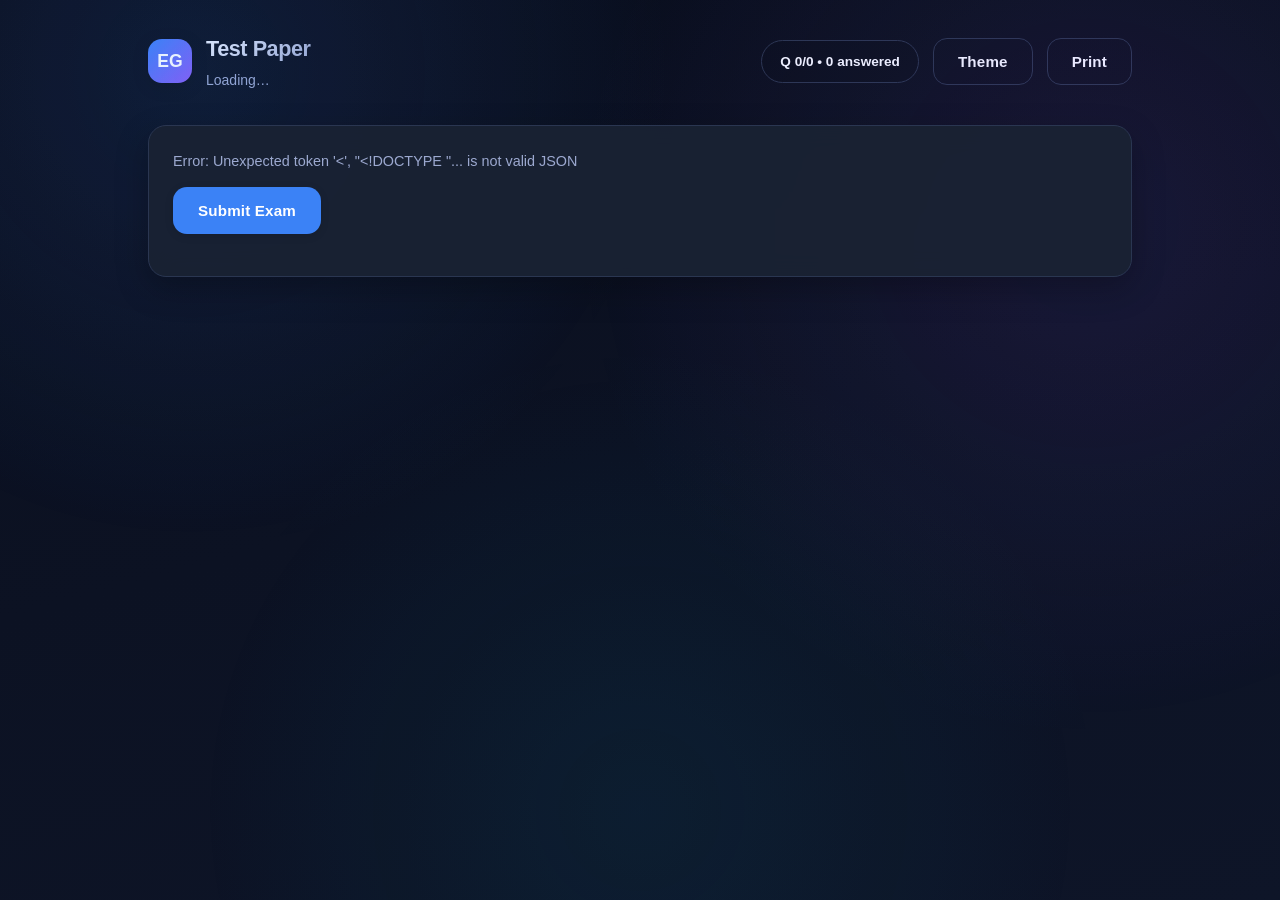
==== templates/exam.html @ d9f85138 "git commit -m " exam.html"" ====
<html lang="en">
<head>
  <meta charset="utf-8" />
  <meta name="viewport" content="width=device-width, initial-scale=1" />
  <title>Exam</title>
  <link rel="stylesheet" href="/static/styles.css" />
</head>
<body data-theme="dark">
  <div class="bg"></div>

  <main class="wrap">
    <header class="topbar">
      <div class="brand">
        <div class="logo">EG</div>
        <div>
          <div class="title">Test Paper</div>
          <div class="sub" id="subline">Loading…</div>
        </div>
      </div>

      <div class="top-actions">
        <div class="pill" id="timerPill" style="display:none;">⏳ 00:00</div>
        <div class="pill" id="progressPill">Q 0/0 • 0 answered</div>
        <button class="btn ghost" id="themeBtn" type="button">Theme</button>
        <button class="btn ghost" id="printBtn" type="button">Print</button>
      </div>
    </header>

    <section class="card" id="paperCard">
      <div id="paper"></div>

      <div class="actionsRow">
        <button class="btn" id="submitBtn" type="button">Submit Exam</button>
        <div class="status" id="submitStatus"></div>
      </div>

      <div id="result" class="result"></div>
    </section>
    <div class="modal" id="timeOverModal" style="display:none;">
  <div class="modal-card">
    <h3>Time’s up ⏳</h3>
    <p>Your answers are locked and the exam is submitted automatically.</p>
    <button class="btn" id="timeOverOk" type="button">OK</button>
  </div>
</div>

  </main>

  <script>
    const examId = "{{ exam_id }}";
  </script>
  <script src="/static/exam.js"></script>
</body>
</html>
---- static/styles.css ----
*{ 
  box-sizing: border-box; 
  margin: 0;
  padding: 0;
}

:root{
  /* Color palette - refined */
  --bg1: #0a0f1e;
  --bg2: #0e1528;
  --card: #1a2333f0;
  --stroke: #2a3651;
  --text: #f0f4ff;
  --muted: #9ca9d0;
  --accent: #3b82f6;
  --accent-hover: #2563eb;
  --success: #10b981;
  --error: #ef4444;
  --warning: #f59e0b;
  
  /* Shadows - professional depth */
  --shadow-sm: 0 2px 8px rgba(0, 0, 0, 0.12);
  --shadow-md: 0 4px 16px rgba(0, 0, 0, 0.18);
  --shadow-lg: 0 12px 32px rgba(0, 0, 0, 0.25);
  --shadow-xl: 0 20px 50px rgba(0, 0, 0, 0.35);
  
  /* Border radius - consistent scale */
  --radius-sm: 10px;
  --radius-md: 14px;
  --radius-lg: 18px;
  --radius-xl: 24px;
  --radius-full: 999px;
  
  /* Spacing - harmonious scale */
  --space-xs: 6px;
  --space-sm: 10px;
  --space-md: 14px;
  --space-lg: 18px;
  --space-xl: 24px;
  --space-2xl: 32px;
  
  /* Typography */
  --font-body: -apple-system, BlinkMacSystemFont, "Segoe UI", Roboto, "Helvetica Neue", Arial, sans-serif;
  --font-mono: "SF Mono", Monaco, "Cascadia Code", "Courier New", monospace;
  
  /* Transitions */
  --transition-fast: 150ms cubic-bezier(0.4, 0, 0.2, 1);
  --transition-base: 250ms cubic-bezier(0.4, 0, 0.2, 1);
  --transition-slow: 350ms cubic-bezier(0.4, 0, 0.2, 1);
}

body[data-theme="light"]{
  --bg1: #f8f9fc;
  --bg2: #f0f3f9;
  --card: #fffffffa;
  --stroke: #dce1ed;
  --text: #0f1729;
  --muted: #4b5677;
  --accent: #2563eb;
  --accent-hover: #1d4ed8;
  --shadow-sm: 0 2px 6px rgba(15, 23, 42, 0.06);
  --shadow-md: 0 4px 12px rgba(15, 23, 42, 0.08);
  --shadow-lg: 0 12px 24px rgba(15, 23, 42, 0.12);
  --shadow-xl: 0 20px 40px rgba(15, 23, 42, 0.15);
}

body{
  font-family: var(--font-body);
  color: var(--text);
  background: linear-gradient(165deg, var(--bg1) 0%, var(--bg2) 100%);
  min-height: 100vh;
  line-height: 1.6;
  -webkit-font-smoothing: antialiased;
  -moz-osx-font-smoothing: grayscale;
}

.bg{
  position: fixed; 
  inset: 0;
  background: 
    radial-gradient(circle at 15% 8%, rgba(59, 130, 246, 0.15), transparent 35%),
    radial-gradient(circle at 85% 25%, rgba(139, 92, 246, 0.12), transparent 40%),
    radial-gradient(circle at 50% 90%, rgba(6, 182, 212, 0.08), transparent 45%);
  pointer-events: none;
  opacity: 0.85;
}

.wrap{ 
  max-width: 1020px; 
  margin: 0 auto; 
  padding: var(--space-lg); 
}

/* ===== TOPBAR ===== */
.topbar{
  display: flex; 
  justify-content: space-between; 
  align-items: center;
  gap: var(--space-md); 
  padding: var(--space-md) 0 var(--space-xl);
  margin-bottom: var(--space-sm);
}

.brand{ 
  display: flex; 
  align-items: center; 
  gap: var(--space-md); 
}

.logo{
  width: 44px; 
  height: 44px; 
  border-radius: var(--radius-md);
  background: linear-gradient(135deg, var(--accent) 0%, #8b5cf6 100%);
  display: grid; 
  place-items: center; 
  font-weight: 800;
  font-size: 1.1rem;
  color: white;
  box-shadow: var(--shadow-md);
  transition: transform var(--transition-base);
}

.logo:hover{
  transform: scale(1.05);
}

.title{ 
  font-weight: 800; 
  font-size: 1.35rem;
  letter-spacing: -0.02em;
  background: linear-gradient(135deg, var(--text) 0%, var(--muted) 100%);
  -webkit-background-clip: text;
  -webkit-text-fill-color: transparent;
  background-clip: text;
}

.sub{ 
  color: var(--muted); 
  font-size: 0.875rem;
  font-weight: 500;
  margin-top: 2px;
}

/* ===== CARDS ===== */
.card{
  background: var(--card);
  border: 1px solid var(--stroke);
  border-radius: var(--radius-lg);
  box-shadow: var(--shadow-lg);
  backdrop-filter: blur(12px);
  padding: var(--space-xl);
  transition: all var(--transition-base);
}

.card:hover{
  box-shadow: var(--shadow-xl);
  border-color: color-mix(in srgb, var(--stroke) 80%, var(--accent) 20%);
}

.h2{ 
  margin: 0 0 var(--space-lg);
  font-size: 1.5rem;
  font-weight: 700;
  letter-spacing: -0.02em;
}

/* ===== GRID ===== */
.grid{
  display: grid;
  grid-template-columns: repeat(12, 1fr);
  gap: var(--space-lg);
}

.col-12{ grid-column: span 12; }
.col-6{ grid-column: span 6; }

@media (max-width: 820px){
  .col-6{ grid-column: span 12; }
  .wrap{ padding: var(--space-md); }
}

/* ===== FORM ELEMENTS ===== */
.field{ 
  margin-bottom: var(--space-lg); 
}

.field label{
  display: block; 
  font-size: 0.9rem; 
  font-weight: 600;
  margin-bottom: var(--space-sm); 
  color: var(--text);
  letter-spacing: 0.01em;
}

textarea, input, select{
  width: 100%;
  max-width: 100%;
  padding: var(--space-md) var(--space-md);
  border-radius: var(--radius-md);
  border: 1.5px solid var(--stroke);
  background: rgba(0, 0, 0, 0.15);
  color: var(--text);
  outline: none;
  font-size: 0.95rem;
  font-family: var(--font-body);
  transition: all var(--transition-base);
}

textarea{
  min-height: 100px;
  resize: vertical;
}

body[data-theme="light"] textarea,
body[data-theme="light"] input,
body[data-theme="light"] select{
  background: rgba(255, 255, 255, 0.9);
}

input:focus, 
textarea:focus, 
select:focus{
  border-color: var(--accent);
  background: rgba(0, 0, 0, 0.22);
  box-shadow: 0 0 0 3px color-mix(in srgb, var(--accent) 15%, transparent);
}

body[data-theme="light"] input:focus,
body[data-theme="light"] textarea:focus,
body[data-theme="light"] select:focus{
  background: white;
  box-shadow: 0 0 0 3px color-mix(in srgb, var(--accent) 12%, transparent);
}

.hint{ 
  color: var(--muted); 
  font-size: 0.825rem; 
  margin-top: var(--space-sm);
  line-height: 1.5;
}

/* ===== BUTTONS ===== */
.btn{
  display: inline-flex;
  align-items: center;
  justify-content: center;
  gap: var(--space-sm);
  padding: var(--space-md) var(--space-xl);
  border-radius: var(--radius-md);
  border: 1.5px solid transparent;
  background: var(--accent);
  color: white;
  cursor: pointer;
  font-weight: 600;
  font-size: 0.95rem;
  transition: all var(--transition-base);
  box-shadow: var(--shadow-sm);
  letter-spacing: 0.01em;
}

.btn:hover{ 
  background: var(--accent-hover);
  transform: translateY(-1px);
  box-shadow: var(--shadow-md);
}

.btn:active{
  transform: translateY(0);
}

.btn.ghost{ 
  background: transparent; 
  color: var(--text);
  border-color: var(--stroke);
  box-shadow: none;
}

.btn.ghost:hover{
  background: rgba(255, 255, 255, 0.05);
  border-color: var(--accent);
}

body[data-theme="light"] .btn.ghost:hover{
  background: rgba(0, 0, 0, 0.03);
}

.actions{ 
  display: flex; 
  gap: var(--space-md); 
  align-items: center; 
  flex-wrap: wrap;
}

.status{ 
  color: var(--muted);
  font-size: 0.9rem;
  font-weight: 500;
}

/* ===== RADIO OPTIONS ===== */
.radioBox{ 
  display: flex; 
  gap: var(--space-md); 
  flex-wrap: wrap; 
}

.radio{
  display: flex;
  gap: var(--space-md);
  align-items: flex-start;
  border: 1.5px solid var(--stroke);
  border-radius: var(--radius-md);
  padding: var(--space-lg);
  flex: 1;
  min-width: 280px;
  transition: all var(--transition-base);
  cursor: pointer;
  background: rgba(0, 0, 0, 0.08);
}

body[data-theme="light"] .radio{
  background: rgba(255, 255, 255, 0.5);
}

.radio:hover{
  border-color: var(--accent);
  background: rgba(0, 0, 0, 0.12);
  transform: translateY(-2px);
  box-shadow: var(--shadow-md);
}

body[data-theme="light"] .radio:hover{
  background: rgba(255, 255, 255, 0.8);
}

.radio input{ 
  margin-top: 4px;
  cursor: pointer;
  accent-color: var(--accent);
}

/* ===== PAPER/EXAM SECTIONS ===== */
.paperTitle{ 
  margin: 0 0 var(--space-sm);
  font-size: 1.25rem;
  font-weight: 700;
}

.inst{ 
  color: var(--muted); 
  margin-bottom: var(--space-lg);
  line-height: 1.6;
}

.section{ 
  margin-top: var(--space-xl); 
}

.section-title{ 
  font-weight: 700; 
  font-size: 1.1rem;
  margin-bottom: var(--space-md);
  letter-spacing: -0.01em;
}

/* ===== QUESTIONS ===== */
.q{
  border: 1.5px solid var(--stroke);
  border-radius: var(--radius-lg);
  padding: var(--space-lg);
  margin-bottom: var(--space-lg);
  background: rgba(0, 0, 0, 0.06);
  transition: all var(--transition-base);
}

body[data-theme="light"] .q{
  background: rgba(255, 255, 255, 0.4);
}

.q:hover{
  border-color: color-mix(in srgb, var(--stroke) 70%, var(--accent) 30%);
  box-shadow: var(--shadow-sm);
}

.qhead{ 
  display: flex; 
  justify-content: space-between; 
  gap: var(--space-md);
  margin-bottom: var(--space-md);
}

.qid{ 
  font-weight: 700;
  color: var(--accent);
}

.qmeta{ 
  color: var(--muted); 
  font-size: 0.85rem;
  font-weight: 500;
}

.opts{
  display: flex;
  flex-direction: column;
  gap: var(--space-sm);
  margin-top: var(--space-md);
}

.opt{
  display: grid;
  grid-template-columns: 24px 1fr;
  gap: var(--space-md);
  align-items: flex-start;
  cursor: pointer;
  padding: var(--space-md) var(--space-lg);
  border: 1.5px solid var(--stroke);
  border-radius: var(--radius-md);
  background: rgba(0, 0, 0, 0.08);
  transition: all var(--transition-fast);
}

body[data-theme="light"] .opt{
  background: rgba(255, 255, 255, 0.6);
}

.opt:hover{
  border-color: var(--accent);
  background: rgba(0, 0, 0, 0.12);
  transform: translateX(4px);
}

body[data-theme="light"] .opt:hover{
  background: rgba(255, 255, 255, 0.9);
}

.opt input{
  margin: 4px 0 0 0;
  width: 18px;
  height: 18px;
  cursor: pointer;
  accent-color: var(--accent);
}

.opt div{
  line-height: 1.5;
  word-break: break-word;
}

/* ===== ANSWER KEY ===== */
.kbtn{
  margin-top: var(--space-md);
  background: transparent;
  border: 1.5px solid var(--stroke);
  color: var(--text);
  padding: var(--space-sm) var(--space-lg);
  border-radius: var(--radius-md);
  cursor: pointer;
  font-weight: 600;
  transition: all var(--transition-base);
}

.kbtn:hover{
  border-color: var(--accent);
  background: rgba(255, 255, 255, 0.05);
}

.key{
  margin-top: var(--space-md);
  padding: var(--space-lg);
  border-radius: var(--radius-md);
  border: 1.5px dashed var(--stroke);
  background: rgba(0, 0, 0, 0.08);
  color: var(--muted);
}

body[data-theme="light"] .key{
  background: rgba(0, 0, 0, 0.02);
}

.kp{ 
  margin-top: var(--space-sm);
  line-height: 1.6;
}

/* ===== TOP ACTIONS & PILLS ===== */
.top-actions{ 
  display: flex; 
  gap: var(--space-md); 
  align-items: center;
  flex-wrap: wrap;
}

.pill{
  border: 1.5px solid var(--stroke);
  padding: var(--space-sm) var(--space-lg);
  border-radius: var(--radius-full);
  font-weight: 700;
  font-size: 0.85rem;
  background: rgba(0, 0, 0, 0.08);
  transition: all var(--transition-base);
}

body[data-theme="light"] .pill{
  background: rgba(255, 255, 255, 0.6);
}

.pill:hover{
  border-color: var(--accent);
  transform: translateY(-1px);
}

.actionsRow{ 
  display: flex; 
  gap: var(--space-md); 
  align-items: center; 
  margin-top: var(--space-md); 
  flex-wrap: wrap; 
}

/* ===== RESULTS ===== */
.result{ 
  margin-top: var(--space-lg); 
}

.resultRow{ 
  display: flex; 
  gap: var(--space-lg); 
  flex-wrap: wrap; 
  color: var(--muted);
}

.resultBox{
  display: flex;
  gap: var(--space-lg);
  align-items: center;
  padding: var(--space-lg);
  border: 1.5px solid var(--stroke);
  border-radius: var(--radius-lg);
  margin: var(--space-md) 0;
  background: rgba(0, 0, 0, 0.08);
  transition: all var(--transition-base);
}

body[data-theme="light"] .resultBox{
  background: rgba(255, 255, 255, 0.5);
}

.resultBox:hover{
  box-shadow: var(--shadow-sm);
  border-color: color-mix(in srgb, var(--stroke) 70%, var(--accent) 30%);
}

.big{
  font-size: 2.5rem;
  font-weight: 900;
  letter-spacing: -0.03em;
  background: linear-gradient(135deg, var(--accent) 0%, #8b5cf6 100%);
  -webkit-background-clip: text;
  -webkit-text-fill-color: transparent;
  background-clip: text;
}

.muted{ 
  color: var(--muted); 
}

/* ===== STACKS & ITEMS ===== */
.stack{ 
  display: flex; 
  flex-direction: column; 
  gap: var(--space-sm); 
}

.item{
  border: 1.5px solid var(--stroke);
  border-radius: var(--radius-md);
  padding: var(--space-md) var(--space-lg);
  transition: all var(--transition-fast);
}

.item:hover{
  background: rgba(0, 0, 0, 0.05);
}

body[data-theme="light"] .item:hover{
  background: rgba(0, 0, 0, 0.02);
}

.item.bad{ 
  border-left: 4px solid var(--error);
  background: color-mix(in srgb, var(--error) 5%, transparent);
}

.item.good{ 
  border-left: 4px solid var(--success);
  background: color-mix(in srgb, var(--success) 5%, transparent);
}

/* ===== CHIPS ===== */
.chips{ 
  display: flex; 
  flex-wrap: wrap; 
  gap: var(--space-sm); 
  margin-top: var(--space-md); 
}

.chip{
  border: 1.5px solid var(--stroke);
  padding: var(--space-xs) var(--space-md);
  border-radius: var(--radius-full);
  font-size: 0.85rem;
  font-weight: 500;
  color: var(--text);
  background: rgba(0, 0, 0, 0.12);
  transition: all var(--transition-fast);
}

body[data-theme="light"] .chip{ 
  background: rgba(255, 255, 255, 0.7); 
}

.chip:hover{
  border-color: var(--accent);
  background: rgba(0, 0, 0, 0.18);
  transform: translateY(-1px);
}

body[data-theme="light"] .chip:hover{
  background: white;
}

.list{ 
  margin: var(--space-sm) 0 0 var(--space-xl);
  line-height: 1.7;
}

/* ===== INTRO BLOCK ===== */
.intro{
  border: 1.5px solid var(--stroke);
  border-radius: var(--radius-lg);
  padding: var(--space-lg);
  margin: var(--space-md) 0 var(--space-xl);
  background: rgba(0, 0, 0, 0.08);
  color: var(--muted);
  line-height: 1.7;
}

body[data-theme="light"] .intro{
  background: rgba(255, 255, 255, 0.5);
}

.intro b{ 
  color: var(--text);
  font-weight: 600;
}

.how{ 
  display: flex; 
  gap: var(--space-sm); 
  flex-wrap: wrap; 
  margin-top: var(--space-md); 
}

.how-item{
  border: 1.5px solid var(--stroke);
  border-radius: var(--radius-full);
  padding: var(--space-xs) var(--space-md);
  background: rgba(0, 0, 0, 0.10);
  font-size: 0.875rem;
  font-weight: 500;
  transition: all var(--transition-fast);
}

.how-item:hover{
  border-color: var(--accent);
  background: rgba(0, 0, 0, 0.15);
}

/* ===== MODAL ===== */
.modal{
  position: fixed; 
  inset: 0;
  display: none;
  align-items: center;
  justify-content: center;
  background: rgba(0, 0, 0, 0.6);
  backdrop-filter: blur(4px);
  z-index: 9999;
  animation: fadeIn var(--transition-base);
}

@keyframes fadeIn{
  from{ opacity: 0; }
  to{ opacity: 1; }
}

.modal-card{
  width: min(440px, 92vw);
  background: var(--card);
  border: 1.5px solid var(--stroke);
  border-radius: var(--radius-xl);
  box-shadow: var(--shadow-xl);
  padding: var(--space-2xl);
  animation: slideUp var(--transition-slow);
}

@keyframes slideUp{
  from{ 
    opacity: 0;
    transform: translateY(20px) scale(0.96);
  }
  to{ 
    opacity: 1;
    transform: translateY(0) scale(1);
  }
}

.modal-card h3{ 
  margin: 0 0 var(--space-sm);
  font-size: 1.35rem;
  font-weight: 700;
  letter-spacing: -0.02em;
}

.modal-card p{ 
  margin: 0 0 var(--space-lg); 
  color: var(--muted);
  line-height: 1.6;
}

/* ===== UTILITY ANIMATIONS ===== */
@keyframes pulse{
  0%, 100%{ opacity: 1; }
  50%{ opacity: 0.6; }
}

@keyframes shimmer{
  0%{ background-position: -1000px 0; }
  100%{ background-position: 1000px 0; }
}

/* ===== ACCESSIBILITY ===== */
*:focus-visible{
  outline: 2px solid var(--accent);
  outline-offset: 2px;
}

/* ===== SCROLLBAR ===== */
::-webkit-scrollbar{
  width: 10px;
  height: 10px;
}

::-webkit-scrollbar-track{
  background: var(--bg1);
}

::-webkit-scrollbar-thumb{
  background: var(--stroke);
  border-radius: var(--radius-full);
}

::-webkit-scrollbar-thumb:hover{
  background: var(--muted);
}

/* ===== PRINT STYLES ===== */
@media print{
  .topbar, .btn, .actions, .top-actions{ display: none; }
  .card{ box-shadow: none; border: 1px solid #ddd; }
}
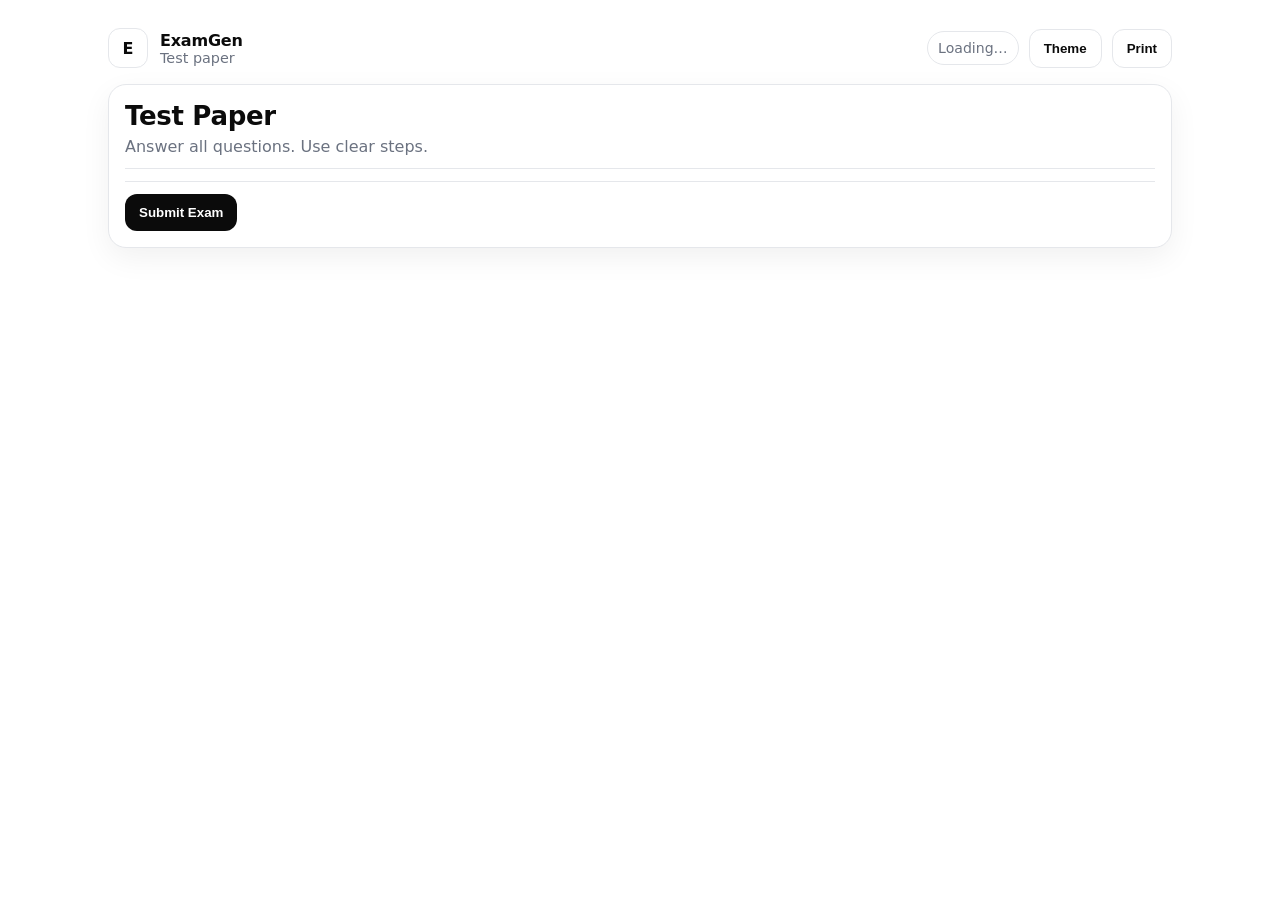
==== commit 8aafe242: "update "app.py"" ====
--- a/templates/exam.html
+++ b/templates/exam.html
@@ -1,55 +1,57 @@
-
+<!doctype html>
 <html lang="en">
 <head>
-  <meta charset="utf-8" />
-  <meta name="viewport" content="width=device-width, initial-scale=1" />
+  <meta charset="utf-8"/>
+  <meta name="viewport" content="width=device-width, initial-scale=1"/>
   <title>Exam</title>
-  <link rel="stylesheet" href="/static/styles.css" />
+  <link rel="stylesheet" href="/static/styles.css"/>
 </head>
-<body data-theme="dark">
-  <div class="bg"></div>
-
-  <main class="wrap">
-    <header class="topbar">
+<body class="ui">
+  <main class="page">
+    <header class="nav">
       <div class="brand">
-        <div class="logo">EG</div>
-        <div>
-          <div class="title">Test Paper</div>
-          <div class="sub" id="subline">Loading…</div>
+        <div class="mark">E</div>
+        <div class="brandText">
+          <div class="brandName">ExamGen</div>
+          <div class="brandSub" id="paperMeta">Test paper</div>
         </div>
       </div>
 
-      <div class="top-actions">
-        <div class="pill" id="timerPill" style="display:none;">⏳ 00:00</div>
-        <div class="pill" id="progressPill">Q 0/0 • 0 answered</div>
+      <div class="navRight top-actions">
+        <span class="pill" id="timerPill" style="display:none;">⏳ 00:00</span>
+        <span class="pill" id="progressPill">Loading…</span>
         <button class="btn ghost" id="themeBtn" type="button">Theme</button>
         <button class="btn ghost" id="printBtn" type="button">Print</button>
       </div>
     </header>
 
-    <section class="card" id="paperCard">
-      <div id="paper"></div>
+    <section class="examWrap">
+      <div class="examCard">
+        <div class="examHeader">
+          <h1 class="examTitle" id="paperTitle">Test Paper</h1>
+          <div class="examSub" id="paperInfo">Answer all questions. Use clear steps.</div>
+        </div>
 
-      <div class="actionsRow">
-        <button class="btn" id="submitBtn" type="button">Submit Exam</button>
-        <div class="status" id="submitStatus"></div>
+        <div id="paper"></div>
+
+        <div class="examFooter">
+          <button class="btn" id="submitBtn" type="button">Submit Exam</button>
+          <div class="status" id="submitStatus"></div>
+        </div>
       </div>
 
-      <div id="result" class="result"></div>
+      <div class="resultCard" id="result" style="display:none;"></div>
     </section>
+
     <div class="modal" id="timeOverModal" style="display:none;">
-  <div class="modal-card">
-    <h3>Time’s up ⏳</h3>
-    <p>Your answers are locked and the exam is submitted automatically.</p>
-    <button class="btn" id="timeOverOk" type="button">OK</button>
-  </div>
-</div>
-
+      <div class="modal-card">
+        <h3>Time’s up ⏳</h3>
+        <p>Your answers are locked and the exam is submitted automatically.</p>
+        <button class="btn" id="timeOverOk" type="button">OK</button>
+      </div>
+    </div>
   </main>
-
-  <script>
-    const examId = "{{ exam_id }}";
-  </script>
-  <script src="/static/exam.js"></script>
+ 
+   <script src="/static/exam.js"></script>
 </body>
-</html>+</html>
--- a/static/styles.css
+++ b/static/styles.css
@@ -1,774 +1,274 @@
-*{ 
-  box-sizing: border-box; 
-  margin: 0;
-  padding: 0;
-}
-
 :root{
-  /* Color palette - refined */
-  --bg1: #0a0f1e;
-  --bg2: #0e1528;
-  --card: #1a2333f0;
-  --stroke: #2a3651;
-  --text: #f0f4ff;
-  --muted: #9ca9d0;
-  --accent: #3b82f6;
-  --accent-hover: #2563eb;
-  --success: #10b981;
-  --error: #ef4444;
-  --warning: #f59e0b;
-  
-  /* Shadows - professional depth */
-  --shadow-sm: 0 2px 8px rgba(0, 0, 0, 0.12);
-  --shadow-md: 0 4px 16px rgba(0, 0, 0, 0.18);
-  --shadow-lg: 0 12px 32px rgba(0, 0, 0, 0.25);
-  --shadow-xl: 0 20px 50px rgba(0, 0, 0, 0.35);
-  
-  /* Border radius - consistent scale */
-  --radius-sm: 10px;
-  --radius-md: 14px;
-  --radius-lg: 18px;
-  --radius-xl: 24px;
-  --radius-full: 999px;
-  
-  /* Spacing - harmonious scale */
-  --space-xs: 6px;
-  --space-sm: 10px;
-  --space-md: 14px;
-  --space-lg: 18px;
-  --space-xl: 24px;
-  --space-2xl: 32px;
-  
-  /* Typography */
-  --font-body: -apple-system, BlinkMacSystemFont, "Segoe UI", Roboto, "Helvetica Neue", Arial, sans-serif;
-  --font-mono: "SF Mono", Monaco, "Cascadia Code", "Courier New", monospace;
-  
-  /* Transitions */
-  --transition-fast: 150ms cubic-bezier(0.4, 0, 0.2, 1);
-  --transition-base: 250ms cubic-bezier(0.4, 0, 0.2, 1);
-  --transition-slow: 350ms cubic-bezier(0.4, 0, 0.2, 1);
-}
-
-body[data-theme="light"]{
-  --bg1: #f8f9fc;
-  --bg2: #f0f3f9;
-  --card: #fffffffa;
-  --stroke: #dce1ed;
-  --text: #0f1729;
-  --muted: #4b5677;
-  --accent: #2563eb;
-  --accent-hover: #1d4ed8;
-  --shadow-sm: 0 2px 6px rgba(15, 23, 42, 0.06);
-  --shadow-md: 0 4px 12px rgba(15, 23, 42, 0.08);
-  --shadow-lg: 0 12px 24px rgba(15, 23, 42, 0.12);
-  --shadow-xl: 0 20px 40px rgba(15, 23, 42, 0.15);
-}
-
+  --bg:#ffffff;
+  --text:#0b0b0b;
+  --muted:#6b7280;
+  --line:#e5e7eb;
+  --card:#ffffff;
+  --shadow: 0 10px 30px rgba(0,0,0,.06);
+  --radius: 18px;
+  --pad: 16px;
+  --btn:#0b0b0b;
+  --btnText:#ffffff;
+}
+
+:root[data-theme="dark"]{
+  --bg:#000000;
+  --text:#ffffff;
+  --muted:#b9b9b9;
+  --line:#1f2937;
+  --card:#0f0f0f;
+  --shadow: 0 14px 40px rgba(0,0,0,.65);
+  --btn:#ffffff;
+  --btnText:#000000;
+}
+
+*{ box-sizing:border-box; }
+html,body{ height:100%; }
 body{
-  font-family: var(--font-body);
-  color: var(--text);
-  background: linear-gradient(165deg, var(--bg1) 0%, var(--bg2) 100%);
-  min-height: 100vh;
-  line-height: 1.6;
-  -webkit-font-smoothing: antialiased;
-  -moz-osx-font-smoothing: grayscale;
-}
-
-.bg{
-  position: fixed; 
-  inset: 0;
-  background: 
-    radial-gradient(circle at 15% 8%, rgba(59, 130, 246, 0.15), transparent 35%),
-    radial-gradient(circle at 85% 25%, rgba(139, 92, 246, 0.12), transparent 40%),
-    radial-gradient(circle at 50% 90%, rgba(6, 182, 212, 0.08), transparent 45%);
-  pointer-events: none;
-  opacity: 0.85;
-}
-
-.wrap{ 
-  max-width: 1020px; 
-  margin: 0 auto; 
-  padding: var(--space-lg); 
-}
-
-/* ===== TOPBAR ===== */
-.topbar{
-  display: flex; 
-  justify-content: space-between; 
-  align-items: center;
-  gap: var(--space-md); 
-  padding: var(--space-md) 0 var(--space-xl);
-  margin-bottom: var(--space-sm);
-}
-
-.brand{ 
-  display: flex; 
-  align-items: center; 
-  gap: var(--space-md); 
-}
-
-.logo{
-  width: 44px; 
-  height: 44px; 
-  border-radius: var(--radius-md);
-  background: linear-gradient(135deg, var(--accent) 0%, #8b5cf6 100%);
-  display: grid; 
-  place-items: center; 
+  margin:0;
+  font-family: ui-sans-serif, system-ui, -apple-system, Segoe UI, Roboto, Arial;
+  background: var(--bg);
+  color: var(--text);
+}
+
+.ui a{ color: inherit; }
+
+.page{
+  max-width: 1100px;
+  margin: 0 auto;
+  padding: 18px;
+}
+
+.nav{
+  display:flex;
+  align-items:center;
+  justify-content:space-between;
+  gap:12px;
+  padding: 10px 0 16px;
+}
+
+.brand{ display:flex; align-items:center; gap:12px; }
+.mark{
+  width:40px; height:40px;
+  border:1px solid var(--line);
+  border-radius: 12px;
+  display:grid; place-items:center;
+  font-weight:900;
+  background: var(--card);
+}
+.brandName{ font-weight:900; letter-spacing:-.2px; }
+.brandSub{ color: var(--muted); font-size:.9rem; }
+
+.navRight{ display:flex; align-items:center; gap:10px; flex-wrap:wrap; }
+
+.pill{
+  border:1px solid var(--line);
+  background: var(--card);
+  padding: 8px 10px;
+  border-radius: 999px;
+  font-size:.88rem;
+  color: var(--muted);
+}
+
+.btn{
+  border:none;
+  background: var(--btn);
+  color: var(--btnText);
+  padding: 11px 14px;
+  border-radius: 12px;
   font-weight: 800;
-  font-size: 1.1rem;
-  color: white;
-  box-shadow: var(--shadow-md);
-  transition: transform var(--transition-base);
-}
-
-.logo:hover{
-  transform: scale(1.05);
-}
-
-.title{ 
-  font-weight: 800; 
-  font-size: 1.35rem;
-  letter-spacing: -0.02em;
-  background: linear-gradient(135deg, var(--text) 0%, var(--muted) 100%);
-  -webkit-background-clip: text;
-  -webkit-text-fill-color: transparent;
-  background-clip: text;
-}
-
-.sub{ 
-  color: var(--muted); 
-  font-size: 0.875rem;
-  font-weight: 500;
-  margin-top: 2px;
-}
-
-/* ===== CARDS ===== */
+  cursor:pointer;
+}
+.btn:hover{ opacity:.92; }
+
+.btn.ghost{
+  background: var(--card);
+  color: var(--text);
+  border:1px solid var(--line);
+}
+
+.grid2{
+  display:grid;
+  grid-template-columns: 1.1fr .9fr;
+  gap: 18px;
+  align-items:start;
+}
+
+@media (max-width: 900px){
+  .grid2{ grid-template-columns: 1fr; }
+}
+
+.hero h1{
+  margin: 18px 0 10px;
+  font-size: 46px;
+  line-height: 1.05;
+  letter-spacing: -1px;
+}
+@media (max-width: 520px){
+  .hero h1{ font-size: 36px; }
+}
+
+.muted{ color: var(--muted); }
+.small{ font-size:.9rem; }
+
+.h3{ margin-top: 22px; }
+
+.iconList{
+  list-style:none;
+  padding:0;
+  margin: 12px 0 0;
+  display:grid;
+  gap:10px;
+}
+.iconList li{
+  display:flex;
+  gap:10px;
+  align-items:center;
+  padding: 10px 12px;
+  border:1px solid var(--line);
+  border-radius: 14px;
+  background: var(--card);
+}
+.ic{ width:18px; text-align:center; color: var(--muted); }
+
 .card{
-  background: var(--card);
-  border: 1px solid var(--stroke);
-  border-radius: var(--radius-lg);
-  box-shadow: var(--shadow-lg);
-  backdrop-filter: blur(12px);
-  padding: var(--space-xl);
-  transition: all var(--transition-base);
-}
-
-.card:hover{
-  box-shadow: var(--shadow-xl);
-  border-color: color-mix(in srgb, var(--stroke) 80%, var(--accent) 20%);
-}
-
-.h2{ 
-  margin: 0 0 var(--space-lg);
-  font-size: 1.5rem;
-  font-weight: 700;
-  letter-spacing: -0.02em;
-}
-
-/* ===== GRID ===== */
-.grid{
-  display: grid;
-  grid-template-columns: repeat(12, 1fr);
-  gap: var(--space-lg);
-}
-
-.col-12{ grid-column: span 12; }
-.col-6{ grid-column: span 6; }
-
-@media (max-width: 820px){
-  .col-6{ grid-column: span 12; }
-  .wrap{ padding: var(--space-md); }
-}
-
-/* ===== FORM ELEMENTS ===== */
-.field{ 
-  margin-bottom: var(--space-lg); 
-}
-
-.field label{
-  display: block; 
-  font-size: 0.9rem; 
-  font-weight: 600;
-  margin-bottom: var(--space-sm); 
-  color: var(--text);
-  letter-spacing: 0.01em;
-}
-
-textarea, input, select{
-  width: 100%;
-  max-width: 100%;
-  padding: var(--space-md) var(--space-md);
-  border-radius: var(--radius-md);
-  border: 1.5px solid var(--stroke);
-  background: rgba(0, 0, 0, 0.15);
-  color: var(--text);
-  outline: none;
-  font-size: 0.95rem;
-  font-family: var(--font-body);
-  transition: all var(--transition-base);
-}
-
-textarea{
-  min-height: 100px;
+  border:1px solid var(--line);
+  background: var(--card);
+  border-radius: var(--radius);
+  box-shadow: var(--shadow);
+  padding: var(--pad);
+}
+
+.form{ display:grid; gap:10px; }
+.label{ font-weight:800; }
+.input, select, textarea{
+  width:100%;
+  border:1px solid var(--line);
+  background: var(--card);
+  color: var(--text);
+  border-radius: 14px;
+  padding: 12px;
+  outline:none;
+}
+textarea{ min-height: 92px; resize: vertical; }
+.file{ width:100%; }
+.hint{ color: var(--muted); font-size:.88rem; margin-top:-6px; }
+
+.row2{
+  display:grid;
+  grid-template-columns: 1fr 1fr;
+  gap: 10px;
+}
+@media (max-width: 520px){
+  .row2{ grid-template-columns: 1fr; }
+}
+
+/* ===== Exam UI ===== */
+.examWrap{
+  display:grid;
+  grid-template-columns: 1fr;
+  gap: 16px;
+}
+
+.examCard, .resultCard{
+  border:1px solid var(--line);
+  border-radius: var(--radius);
+  box-shadow: var(--shadow);
+  background: var(--card);
+  padding: var(--pad);
+}
+
+.examHeader{
+  border-bottom:1px solid var(--line);
+  padding-bottom: 12px;
+  margin-bottom: 12px;
+}
+
+.examTitle{
+  margin:0;
+  font-size: 26px;
+  font-weight: 900;
+  letter-spacing: -.3px;
+}
+
+.examSub{ margin-top:6px; color: var(--muted); }
+
+.q{
+  border:1px solid var(--line);
+  border-radius: 16px;
+  padding: 12px;
+  margin: 12px 0;
+}
+
+.qHead{
+  display:flex;
+  justify-content: space-between;
+  gap:10px;
+  align-items: baseline;
+}
+.qTag, .qMarks{ color: var(--muted); font-size:.86rem; }
+
+.qText{ margin: 10px 0; font-weight:800; line-height:1.4; }
+
+.opt{
+  display:flex;
+  gap:10px;
+  align-items:flex-start;
+  padding: 8px 10px;
+  border-radius: 12px;
+  border:1px solid var(--line);
+  margin-bottom: 8px;
+}
+
+.answerBox{
+  width:100%;
+  min-height: 110px;
   resize: vertical;
-}
-
-body[data-theme="light"] textarea,
-body[data-theme="light"] input,
-body[data-theme="light"] select{
-  background: rgba(255, 255, 255, 0.9);
-}
-
-input:focus, 
-textarea:focus, 
-select:focus{
-  border-color: var(--accent);
-  background: rgba(0, 0, 0, 0.22);
-  box-shadow: 0 0 0 3px color-mix(in srgb, var(--accent) 15%, transparent);
-}
-
-body[data-theme="light"] input:focus,
-body[data-theme="light"] textarea:focus,
-body[data-theme="light"] select:focus{
-  background: white;
-  box-shadow: 0 0 0 3px color-mix(in srgb, var(--accent) 12%, transparent);
-}
-
-.hint{ 
-  color: var(--muted); 
-  font-size: 0.825rem; 
-  margin-top: var(--space-sm);
-  line-height: 1.5;
-}
-
-/* ===== BUTTONS ===== */
-.btn{
-  display: inline-flex;
-  align-items: center;
-  justify-content: center;
-  gap: var(--space-sm);
-  padding: var(--space-md) var(--space-xl);
-  border-radius: var(--radius-md);
-  border: 1.5px solid transparent;
-  background: var(--accent);
-  color: white;
-  cursor: pointer;
-  font-weight: 600;
-  font-size: 0.95rem;
-  transition: all var(--transition-base);
-  box-shadow: var(--shadow-sm);
-  letter-spacing: 0.01em;
-}
-
-.btn:hover{ 
-  background: var(--accent-hover);
-  transform: translateY(-1px);
-  box-shadow: var(--shadow-md);
-}
-
-.btn:active{
-  transform: translateY(0);
-}
-
-.btn.ghost{ 
-  background: transparent; 
-  color: var(--text);
-  border-color: var(--stroke);
-  box-shadow: none;
-}
-
-.btn.ghost:hover{
-  background: rgba(255, 255, 255, 0.05);
-  border-color: var(--accent);
-}
-
-body[data-theme="light"] .btn.ghost:hover{
-  background: rgba(0, 0, 0, 0.03);
-}
-
-.actions{ 
-  display: flex; 
-  gap: var(--space-md); 
-  align-items: center; 
-  flex-wrap: wrap;
-}
-
-.status{ 
-  color: var(--muted);
-  font-size: 0.9rem;
-  font-weight: 500;
-}
-
-/* ===== RADIO OPTIONS ===== */
-.radioBox{ 
-  display: flex; 
-  gap: var(--space-md); 
-  flex-wrap: wrap; 
-}
-
-.radio{
-  display: flex;
-  gap: var(--space-md);
-  align-items: flex-start;
-  border: 1.5px solid var(--stroke);
-  border-radius: var(--radius-md);
-  padding: var(--space-lg);
-  flex: 1;
-  min-width: 280px;
-  transition: all var(--transition-base);
-  cursor: pointer;
-  background: rgba(0, 0, 0, 0.08);
-}
-
-body[data-theme="light"] .radio{
-  background: rgba(255, 255, 255, 0.5);
-}
-
-.radio:hover{
-  border-color: var(--accent);
-  background: rgba(0, 0, 0, 0.12);
-  transform: translateY(-2px);
-  box-shadow: var(--shadow-md);
-}
-
-body[data-theme="light"] .radio:hover{
-  background: rgba(255, 255, 255, 0.8);
-}
-
-.radio input{ 
-  margin-top: 4px;
-  cursor: pointer;
-  accent-color: var(--accent);
-}
-
-/* ===== PAPER/EXAM SECTIONS ===== */
-.paperTitle{ 
-  margin: 0 0 var(--space-sm);
-  font-size: 1.25rem;
-  font-weight: 700;
-}
-
-.inst{ 
-  color: var(--muted); 
-  margin-bottom: var(--space-lg);
-  line-height: 1.6;
-}
-
-.section{ 
-  margin-top: var(--space-xl); 
-}
-
-.section-title{ 
-  font-weight: 700; 
-  font-size: 1.1rem;
-  margin-bottom: var(--space-md);
-  letter-spacing: -0.01em;
-}
-
-/* ===== QUESTIONS ===== */
-.q{
-  border: 1.5px solid var(--stroke);
-  border-radius: var(--radius-lg);
-  padding: var(--space-lg);
-  margin-bottom: var(--space-lg);
-  background: rgba(0, 0, 0, 0.06);
-  transition: all var(--transition-base);
-}
-
-body[data-theme="light"] .q{
-  background: rgba(255, 255, 255, 0.4);
-}
-
-.q:hover{
-  border-color: color-mix(in srgb, var(--stroke) 70%, var(--accent) 30%);
-  box-shadow: var(--shadow-sm);
-}
-
-.qhead{ 
-  display: flex; 
-  justify-content: space-between; 
-  gap: var(--space-md);
-  margin-bottom: var(--space-md);
-}
-
-.qid{ 
-  font-weight: 700;
-  color: var(--accent);
-}
-
-.qmeta{ 
-  color: var(--muted); 
-  font-size: 0.85rem;
-  font-weight: 500;
-}
-
-.opts{
-  display: flex;
-  flex-direction: column;
-  gap: var(--space-sm);
-  margin-top: var(--space-md);
-}
-
-.opt{
-  display: grid;
-  grid-template-columns: 24px 1fr;
-  gap: var(--space-md);
-  align-items: flex-start;
-  cursor: pointer;
-  padding: var(--space-md) var(--space-lg);
-  border: 1.5px solid var(--stroke);
-  border-radius: var(--radius-md);
-  background: rgba(0, 0, 0, 0.08);
-  transition: all var(--transition-fast);
-}
-
-body[data-theme="light"] .opt{
-  background: rgba(255, 255, 255, 0.6);
-}
-
-.opt:hover{
-  border-color: var(--accent);
-  background: rgba(0, 0, 0, 0.12);
-  transform: translateX(4px);
-}
-
-body[data-theme="light"] .opt:hover{
-  background: rgba(255, 255, 255, 0.9);
-}
-
-.opt input{
-  margin: 4px 0 0 0;
-  width: 18px;
-  height: 18px;
-  cursor: pointer;
-  accent-color: var(--accent);
-}
-
-.opt div{
-  line-height: 1.5;
-  word-break: break-word;
-}
-
-/* ===== ANSWER KEY ===== */
+  border-radius: 14px;
+  border:1px solid var(--line);
+  padding: 12px;
+  background: var(--card);
+  color: var(--text);
+}
+
 .kbtn{
-  margin-top: var(--space-md);
-  background: transparent;
-  border: 1.5px solid var(--stroke);
-  color: var(--text);
-  padding: var(--space-sm) var(--space-lg);
-  border-radius: var(--radius-md);
-  cursor: pointer;
-  font-weight: 600;
-  transition: all var(--transition-base);
-}
-
-.kbtn:hover{
-  border-color: var(--accent);
-  background: rgba(255, 255, 255, 0.05);
-}
-
-.key{
-  margin-top: var(--space-md);
-  padding: var(--space-lg);
-  border-radius: var(--radius-md);
-  border: 1.5px dashed var(--stroke);
-  background: rgba(0, 0, 0, 0.08);
-  color: var(--muted);
-}
-
-body[data-theme="light"] .key{
-  background: rgba(0, 0, 0, 0.02);
-}
-
-.kp{ 
-  margin-top: var(--space-sm);
-  line-height: 1.6;
-}
-
-/* ===== TOP ACTIONS & PILLS ===== */
-.top-actions{ 
-  display: flex; 
-  gap: var(--space-md); 
-  align-items: center;
-  flex-wrap: wrap;
-}
-
-.pill{
-  border: 1.5px solid var(--stroke);
-  padding: var(--space-sm) var(--space-lg);
-  border-radius: var(--radius-full);
-  font-weight: 700;
-  font-size: 0.85rem;
-  background: rgba(0, 0, 0, 0.08);
-  transition: all var(--transition-base);
-}
-
-body[data-theme="light"] .pill{
-  background: rgba(255, 255, 255, 0.6);
-}
-
-.pill:hover{
-  border-color: var(--accent);
-  transform: translateY(-1px);
-}
-
-.actionsRow{ 
-  display: flex; 
-  gap: var(--space-md); 
-  align-items: center; 
-  margin-top: var(--space-md); 
-  flex-wrap: wrap; 
-}
-
-/* ===== RESULTS ===== */
-.result{ 
-  margin-top: var(--space-lg); 
-}
-
-.resultRow{ 
-  display: flex; 
-  gap: var(--space-lg); 
-  flex-wrap: wrap; 
-  color: var(--muted);
-}
-
-.resultBox{
-  display: flex;
-  gap: var(--space-lg);
-  align-items: center;
-  padding: var(--space-lg);
-  border: 1.5px solid var(--stroke);
-  border-radius: var(--radius-lg);
-  margin: var(--space-md) 0;
-  background: rgba(0, 0, 0, 0.08);
-  transition: all var(--transition-base);
-}
-
-body[data-theme="light"] .resultBox{
-  background: rgba(255, 255, 255, 0.5);
-}
-
-.resultBox:hover{
-  box-shadow: var(--shadow-sm);
-  border-color: color-mix(in srgb, var(--stroke) 70%, var(--accent) 30%);
-}
-
-.big{
-  font-size: 2.5rem;
-  font-weight: 900;
-  letter-spacing: -0.03em;
-  background: linear-gradient(135deg, var(--accent) 0%, #8b5cf6 100%);
-  -webkit-background-clip: text;
-  -webkit-text-fill-color: transparent;
-  background-clip: text;
-}
-
-.muted{ 
-  color: var(--muted); 
-}
-
-/* ===== STACKS & ITEMS ===== */
-.stack{ 
-  display: flex; 
-  flex-direction: column; 
-  gap: var(--space-sm); 
-}
-
-.item{
-  border: 1.5px solid var(--stroke);
-  border-radius: var(--radius-md);
-  padding: var(--space-md) var(--space-lg);
-  transition: all var(--transition-fast);
-}
-
-.item:hover{
-  background: rgba(0, 0, 0, 0.05);
-}
-
-body[data-theme="light"] .item:hover{
-  background: rgba(0, 0, 0, 0.02);
-}
-
-.item.bad{ 
-  border-left: 4px solid var(--error);
-  background: color-mix(in srgb, var(--error) 5%, transparent);
-}
-
-.item.good{ 
-  border-left: 4px solid var(--success);
-  background: color-mix(in srgb, var(--success) 5%, transparent);
-}
-
-/* ===== CHIPS ===== */
-.chips{ 
-  display: flex; 
-  flex-wrap: wrap; 
-  gap: var(--space-sm); 
-  margin-top: var(--space-md); 
-}
-
-.chip{
-  border: 1.5px solid var(--stroke);
-  padding: var(--space-xs) var(--space-md);
-  border-radius: var(--radius-full);
-  font-size: 0.85rem;
-  font-weight: 500;
-  color: var(--text);
-  background: rgba(0, 0, 0, 0.12);
-  transition: all var(--transition-fast);
-}
-
-body[data-theme="light"] .chip{ 
-  background: rgba(255, 255, 255, 0.7); 
-}
-
-.chip:hover{
-  border-color: var(--accent);
-  background: rgba(0, 0, 0, 0.18);
-  transform: translateY(-1px);
-}
-
-body[data-theme="light"] .chip:hover{
-  background: white;
-}
-
-.list{ 
-  margin: var(--space-sm) 0 0 var(--space-xl);
-  line-height: 1.7;
-}
-
-/* ===== INTRO BLOCK ===== */
-.intro{
-  border: 1.5px solid var(--stroke);
-  border-radius: var(--radius-lg);
-  padding: var(--space-lg);
-  margin: var(--space-md) 0 var(--space-xl);
-  background: rgba(0, 0, 0, 0.08);
-  color: var(--muted);
-  line-height: 1.7;
-}
-
-body[data-theme="light"] .intro{
-  background: rgba(255, 255, 255, 0.5);
-}
-
-.intro b{ 
-  color: var(--text);
-  font-weight: 600;
-}
-
-.how{ 
-  display: flex; 
-  gap: var(--space-sm); 
-  flex-wrap: wrap; 
-  margin-top: var(--space-md); 
-}
-
-.how-item{
-  border: 1.5px solid var(--stroke);
-  border-radius: var(--radius-full);
-  padding: var(--space-xs) var(--space-md);
-  background: rgba(0, 0, 0, 0.10);
-  font-size: 0.875rem;
-  font-weight: 500;
-  transition: all var(--transition-fast);
-}
-
-.how-item:hover{
-  border-color: var(--accent);
-  background: rgba(0, 0, 0, 0.15);
-}
-
-/* ===== MODAL ===== */
+  margin-top:10px;
+  border:1px solid var(--line);
+  background: var(--card);
+  color: var(--text);
+  border-radius: 999px;
+  padding: 8px 12px;
+  cursor:pointer;
+  font-weight: 800;
+}
+
+.examFooter{
+  display:flex;
+  align-items:center;
+  justify-content: space-between;
+  gap: 12px;
+  border-top:1px solid var(--line);
+  padding-top: 12px;
+  margin-top: 12px;
+}
+
+.status{ color: var(--muted); font-size:.92rem; }
+
+/* Modal */
 .modal{
-  position: fixed; 
-  inset: 0;
-  display: none;
-  align-items: center;
-  justify-content: center;
-  background: rgba(0, 0, 0, 0.6);
-  backdrop-filter: blur(4px);
-  z-index: 9999;
-  animation: fadeIn var(--transition-base);
-}
-
-@keyframes fadeIn{
-  from{ opacity: 0; }
-  to{ opacity: 1; }
-}
-
+  position:fixed;
+  inset:0;
+  background: rgba(0,0,0,.55);
+  display:grid;
+  place-items:center;
+  padding: 18px;
+}
 .modal-card{
-  width: min(440px, 92vw);
-  background: var(--card);
-  border: 1.5px solid var(--stroke);
-  border-radius: var(--radius-xl);
-  box-shadow: var(--shadow-xl);
-  padding: var(--space-2xl);
-  animation: slideUp var(--transition-slow);
-}
-
-@keyframes slideUp{
-  from{ 
-    opacity: 0;
-    transform: translateY(20px) scale(0.96);
-  }
-  to{ 
-    opacity: 1;
-    transform: translateY(0) scale(1);
-  }
-}
-
-.modal-card h3{ 
-  margin: 0 0 var(--space-sm);
-  font-size: 1.35rem;
-  font-weight: 700;
-  letter-spacing: -0.02em;
-}
-
-.modal-card p{ 
-  margin: 0 0 var(--space-lg); 
-  color: var(--muted);
-  line-height: 1.6;
-}
-
-/* ===== UTILITY ANIMATIONS ===== */
-@keyframes pulse{
-  0%, 100%{ opacity: 1; }
-  50%{ opacity: 0.6; }
-}
-
-@keyframes shimmer{
-  0%{ background-position: -1000px 0; }
-  100%{ background-position: 1000px 0; }
-}
-
-/* ===== ACCESSIBILITY ===== */
-*:focus-visible{
-  outline: 2px solid var(--accent);
-  outline-offset: 2px;
-}
-
-/* ===== SCROLLBAR ===== */
-::-webkit-scrollbar{
-  width: 10px;
-  height: 10px;
-}
-
-::-webkit-scrollbar-track{
-  background: var(--bg1);
-}
-
-::-webkit-scrollbar-thumb{
-  background: var(--stroke);
-  border-radius: var(--radius-full);
-}
-
-::-webkit-scrollbar-thumb:hover{
-  background: var(--muted);
-}
-
-/* ===== PRINT STYLES ===== */
-@media print{
-  .topbar, .btn, .actions, .top-actions{ display: none; }
-  .card{ box-shadow: none; border: 1px solid #ddd; }
-}+  width:min(520px, 100%);
+  background: var(--card);
+  color: var(--text);
+  border:1px solid var(--line);
+  border-radius: 18px;
+  padding: 16px;
+  box-shadow: var(--shadow);
+}
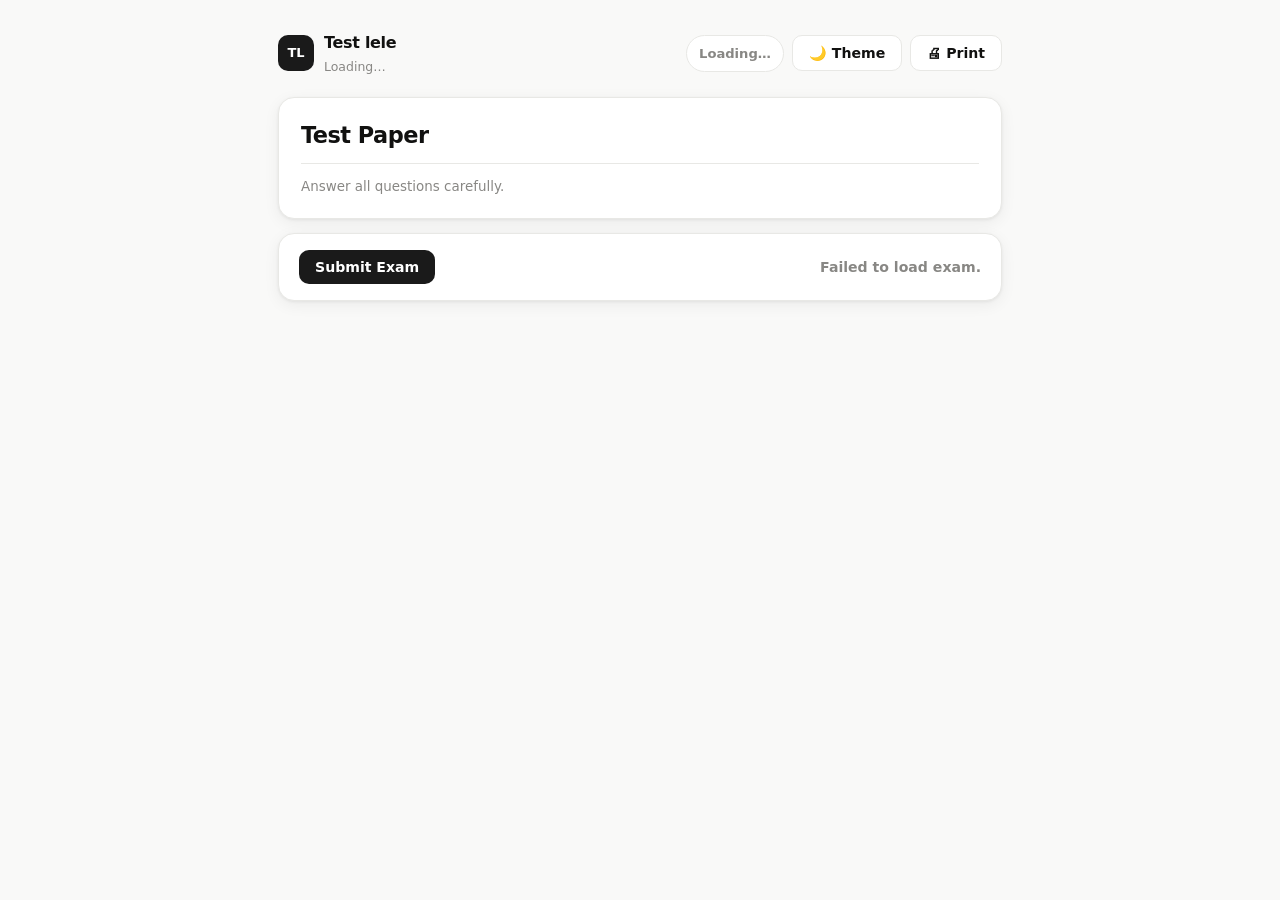
==== commit ba89766b: "backend/static/app.js" ====
--- a/templates/exam.html
+++ b/templates/exam.html
@@ -3,55 +3,51 @@
 <head>
   <meta charset="utf-8"/>
   <meta name="viewport" content="width=device-width, initial-scale=1"/>
-  <title>Exam</title>
+  <title>Test lele</title>
   <link rel="stylesheet" href="/static/styles.css"/>
 </head>
-<body class="ui">
+<body>
   <main class="page">
     <header class="nav">
       <div class="brand">
-        <div class="mark">E</div>
-        <div class="brandText">
-          <div class="brandName">ExamGen</div>
-          <div class="brandSub" id="paperMeta">Test paper</div>
+        <div class="mark">TL</div>
+        <div>
+          <div class="brandName">Test lele</div>
+          <div class="brandSub" id="paperMeta">Loading…</div>
         </div>
       </div>
-
-      <div class="navRight top-actions">
-        <span class="pill" id="timerPill" style="display:none;">⏳ 00:00</span>
+      <div class="navRight">
+        <span class="pill" id="timerPill" style="display:none;">⏱ 00:00</span>
         <span class="pill" id="progressPill">Loading…</span>
-        <button class="btn ghost" id="themeBtn" type="button">Theme</button>
-        <button class="btn ghost" id="printBtn" type="button">Print</button>
+        <button class="btn ghost" id="themeBtn" type="button">🌙 Theme</button>
+        <button class="btn ghost" id="printBtn" type="button">🖨 Print</button>
       </div>
     </header>
 
-    <section class="examWrap">
-      <div class="examCard">
-        <div class="examHeader">
-          <h1 class="examTitle" id="paperTitle">Test Paper</h1>
-          <div class="examSub" id="paperInfo">Answer all questions. Use clear steps.</div>
-        </div>
+    <div class="exam-header">
+      <h1 class="exam-title" id="paperTitle">Test Paper</h1>
+      <div class="exam-info" id="paperInfo">Answer all questions carefully.</div>
+    </div>
 
-        <div id="paper"></div>
+    <div id="paper"></div>
 
-        <div class="examFooter">
-          <button class="btn" id="submitBtn" type="button">Submit Exam</button>
-          <div class="status" id="submitStatus"></div>
-        </div>
+    <div class="exam-footer">
+      <div>
+        <button class="btn" id="submitBtn" type="button">Submit Exam</button>
       </div>
+      <div class="sub-status" id="submitStatus"></div>
+    </div>
 
-      <div class="resultCard" id="result" style="display:none;"></div>
-    </section>
+    <div id="result" style="display:none;"></div>
 
     <div class="modal" id="timeOverModal" style="display:none;">
       <div class="modal-card">
-        <h3>Time’s up ⏳</h3>
-        <p>Your answers are locked and the exam is submitted automatically.</p>
-        <button class="btn" id="timeOverOk" type="button">OK</button>
+        <h3>⏱ Time's Up!</h3>
+        <p>Your exam has been auto-submitted. Timer has stopped and answers are locked.</p>
+        <button class="btn" id="timeOverOk" type="button">View Results</button>
       </div>
     </div>
   </main>
- 
-   <script src="/static/exam.js"></script>
+  <script src="/static/exam.js"></script>
 </body>
-</html>
+ </html>
--- a/static/styles.css
+++ b/static/styles.css
@@ -1,274 +1,309 @@
-:root{
-  --bg:#ffffff;
-  --text:#0b0b0b;
-  --muted:#6b7280;
-  --line:#e5e7eb;
-  --card:#ffffff;
-  --shadow: 0 10px 30px rgba(0,0,0,.06);
-  --radius: 18px;
-  --pad: 16px;
-  --btn:#0b0b0b;
-  --btnText:#ffffff;
-}
-
-:root[data-theme="dark"]{
-  --bg:#000000;
-  --text:#ffffff;
-  --muted:#b9b9b9;
-  --line:#1f2937;
-  --card:#0f0f0f;
-  --shadow: 0 14px 40px rgba(0,0,0,.65);
-  --btn:#ffffff;
-  --btnText:#000000;
-}
-
-*{ box-sizing:border-box; }
-html,body{ height:100%; }
-body{
-  margin:0;
-  font-family: ui-sans-serif, system-ui, -apple-system, Segoe UI, Roboto, Arial;
+:root {
+  --bg: #f9f9f8;
+  --surface: #ffffff;
+  --surface2: #f4f4f2;
+  --border: #e8e8e5;
+  --text: #111110;
+  --muted: #888784;
+  --accent: #1a1a1a;
+  --accent-fg: #ffffff;
+  --green: #16a34a;
+  --red: #dc2626;
+  --amber: #d97706;
+  --radius: 16px;
+  --radius-sm: 10px;
+  --shadow: 0 1px 3px rgba(0,0,0,.06), 0 4px 16px rgba(0,0,0,.06);
+  --shadow-lg: 0 8px 40px rgba(0,0,0,.12);
+  --font: ui-sans-serif, system-ui, -apple-system, "Segoe UI", sans-serif;
+}
+[data-theme="dark"] {
+  --bg: #0c0c0b;
+  --surface: #161614;
+  --surface2: #1e1e1b;
+  --border: #2a2a27;
+  --text: #f0efe9;
+  --muted: #888784;
+  --accent: #f0efe9;
+  --accent-fg: #111110;
+  --shadow: 0 1px 3px rgba(0,0,0,.3), 0 4px 16px rgba(0,0,0,.4);
+  --shadow-lg: 0 8px 40px rgba(0,0,0,.6);
+}
+*,*::before,*::after { box-sizing:border-box; margin:0; padding:0; }
+html { -webkit-font-smoothing: antialiased; }
+body {
+  font-family: var(--font);
   background: var(--bg);
   color: var(--text);
-}
-
-.ui a{ color: inherit; }
-
-.page{
-  max-width: 1100px;
-  margin: 0 auto;
-  padding: 18px;
-}
-
-.nav{
-  display:flex;
-  align-items:center;
-  justify-content:space-between;
-  gap:12px;
-  padding: 10px 0 16px;
-}
-
-.brand{ display:flex; align-items:center; gap:12px; }
-.mark{
-  width:40px; height:40px;
-  border:1px solid var(--line);
-  border-radius: 12px;
-  display:grid; place-items:center;
-  font-weight:900;
-  background: var(--card);
-}
-.brandName{ font-weight:900; letter-spacing:-.2px; }
-.brandSub{ color: var(--muted); font-size:.9rem; }
-
-.navRight{ display:flex; align-items:center; gap:10px; flex-wrap:wrap; }
-
-.pill{
-  border:1px solid var(--line);
-  background: var(--card);
-  padding: 8px 10px;
-  border-radius: 999px;
-  font-size:.88rem;
-  color: var(--muted);
-}
-
-.btn{
-  border:none;
-  background: var(--btn);
-  color: var(--btnText);
-  padding: 11px 14px;
-  border-radius: 12px;
-  font-weight: 800;
-  cursor:pointer;
-}
-.btn:hover{ opacity:.92; }
-
-.btn.ghost{
-  background: var(--card);
-  color: var(--text);
-  border:1px solid var(--line);
-}
-
-.grid2{
-  display:grid;
-  grid-template-columns: 1.1fr .9fr;
-  gap: 18px;
-  align-items:start;
-}
-
-@media (max-width: 900px){
-  .grid2{ grid-template-columns: 1fr; }
-}
-
-.hero h1{
-  margin: 18px 0 10px;
-  font-size: 46px;
-  line-height: 1.05;
-  letter-spacing: -1px;
-}
-@media (max-width: 520px){
-  .hero h1{ font-size: 36px; }
-}
-
-.muted{ color: var(--muted); }
-.small{ font-size:.9rem; }
-
-.h3{ margin-top: 22px; }
-
-.iconList{
-  list-style:none;
-  padding:0;
-  margin: 12px 0 0;
-  display:grid;
-  gap:10px;
-}
-.iconList li{
-  display:flex;
-  gap:10px;
-  align-items:center;
-  padding: 10px 12px;
-  border:1px solid var(--line);
-  border-radius: 14px;
-  background: var(--card);
-}
-.ic{ width:18px; text-align:center; color: var(--muted); }
-
-.card{
-  border:1px solid var(--line);
-  background: var(--card);
-  border-radius: var(--radius);
-  box-shadow: var(--shadow);
-  padding: var(--pad);
-}
-
-.form{ display:grid; gap:10px; }
-.label{ font-weight:800; }
-.input, select, textarea{
-  width:100%;
-  border:1px solid var(--line);
-  background: var(--card);
-  color: var(--text);
-  border-radius: 14px;
-  padding: 12px;
-  outline:none;
-}
-textarea{ min-height: 92px; resize: vertical; }
-.file{ width:100%; }
-.hint{ color: var(--muted); font-size:.88rem; margin-top:-6px; }
-
-.row2{
-  display:grid;
-  grid-template-columns: 1fr 1fr;
-  gap: 10px;
-}
-@media (max-width: 520px){
-  .row2{ grid-template-columns: 1fr; }
-}
-
-/* ===== Exam UI ===== */
-.examWrap{
-  display:grid;
-  grid-template-columns: 1fr;
-  gap: 16px;
-}
-
-.examCard, .resultCard{
-  border:1px solid var(--line);
-  border-radius: var(--radius);
-  box-shadow: var(--shadow);
-  background: var(--card);
-  padding: var(--pad);
-}
-
-.examHeader{
-  border-bottom:1px solid var(--line);
-  padding-bottom: 12px;
-  margin-bottom: 12px;
-}
-
-.examTitle{
-  margin:0;
-  font-size: 26px;
-  font-weight: 900;
-  letter-spacing: -.3px;
-}
-
-.examSub{ margin-top:6px; color: var(--muted); }
-
-.q{
-  border:1px solid var(--line);
-  border-radius: 16px;
-  padding: 12px;
-  margin: 12px 0;
-}
-
-.qHead{
-  display:flex;
+  min-height: 100vh;
+  font-size: 15px;
+  line-height: 1.6;
+}
+.page { max-width: 760px; margin: 0 auto; padding: 16px 18px 60px; }
+
+/* ── Nav ── */
+.nav {
+  display: flex; align-items: center;
   justify-content: space-between;
-  gap:10px;
-  align-items: baseline;
-}
-.qTag, .qMarks{ color: var(--muted); font-size:.86rem; }
-
-.qText{ margin: 10px 0; font-weight:800; line-height:1.4; }
-
-.opt{
-  display:flex;
-  gap:10px;
-  align-items:flex-start;
-  padding: 8px 10px;
-  border-radius: 12px;
-  border:1px solid var(--line);
-  margin-bottom: 8px;
-}
-
-.answerBox{
-  width:100%;
-  min-height: 110px;
-  resize: vertical;
-  border-radius: 14px;
-  border:1px solid var(--line);
-  padding: 12px;
-  background: var(--card);
-  color: var(--text);
-}
-
-.kbtn{
-  margin-top:10px;
-  border:1px solid var(--line);
-  background: var(--card);
-  color: var(--text);
-  border-radius: 999px;
-  padding: 8px 12px;
-  cursor:pointer;
-  font-weight: 800;
-}
-
-.examFooter{
-  display:flex;
-  align-items:center;
-  justify-content: space-between;
-  gap: 12px;
-  border-top:1px solid var(--line);
-  padding-top: 12px;
-  margin-top: 12px;
-}
-
-.status{ color: var(--muted); font-size:.92rem; }
-
-/* Modal */
-.modal{
-  position:fixed;
-  inset:0;
-  background: rgba(0,0,0,.55);
-  display:grid;
-  place-items:center;
-  padding: 18px;
-}
-.modal-card{
-  width:min(520px, 100%);
-  background: var(--card);
-  color: var(--text);
-  border:1px solid var(--line);
-  border-radius: 18px;
-  padding: 16px;
-  box-shadow: var(--shadow);
-}
+  padding: 14px 0 20px; gap: 12px;
+}
+.brand { display: flex; align-items: center; gap: 10px; }
+.mark {
+  width: 36px; height: 36px;
+  background: var(--accent); color: var(--accent-fg);
+  border-radius: 10px; display: grid; place-items: center;
+  font-weight: 900; font-size: 13px; flex-shrink: 0;
+}
+.brandName { font-weight: 800; font-size: 1rem; letter-spacing: -.3px; }
+.brandSub  { font-size: .78rem; color: var(--muted); margin-top: 1px; }
+.navRight  { display: flex; align-items: center; gap: 8px; flex-wrap: wrap; }
+
+/* ── Buttons ── */
+.btn {
+  display: inline-flex; align-items: center; gap: 6px;
+  border: none; background: var(--accent); color: var(--accent-fg);
+  padding: 9px 16px; border-radius: var(--radius-sm);
+  font-weight: 700; font-size: .88rem; cursor: pointer;
+  transition: opacity .15s, transform .1s;
+  white-space: nowrap; font-family: var(--font);
+}
+.btn:hover  { opacity: .88; }
+.btn:active { transform: scale(.98); }
+.btn.ghost  { background: var(--surface); color: var(--text); border: 1px solid var(--border); }
+.btn:disabled { opacity: .4; pointer-events: none; }
+
+/* ── Pills ── */
+.pill {
+  display: inline-flex; align-items: center; gap: 5px;
+  border: 1px solid var(--border); background: var(--surface);
+  padding: 7px 12px; border-radius: 999px;
+  font-size: .82rem; color: var(--muted); font-weight: 600;
+}
+.pill.warn   { border-color: var(--amber); color: var(--amber); }
+.pill.danger { border-color: var(--red);   color: var(--red); animation: pulse 1s infinite; }
+@keyframes pulse { 0%,100%{opacity:1} 50%{opacity:.6} }
+
+/* ── Home hero ── */
+.home-hero { padding: 32px 0 20px; }
+.home-hero h1 {
+  font-size: clamp(2rem,5vw,2.8rem);
+  font-weight: 900; letter-spacing: -1.5px;
+  line-height: 1.1; margin-bottom: 12px;
+}
+.home-hero p { color: var(--muted); max-width: 460px; font-size: .95rem; }
+.feat-tags  { display: flex; gap: 8px; flex-wrap: wrap; margin: 18px 0 24px; }
+.feat-tag   {
+  background: var(--surface2); border: 1px solid var(--border);
+  border-radius: 999px; padding: 5px 12px;
+  font-size: .8rem; color: var(--muted); font-weight: 600;
+}
+
+/* ── Card / Form ── */
+.card { background: var(--surface); border: 1px solid var(--border); border-radius: var(--radius); box-shadow: var(--shadow); padding: 24px; }
+.card h2 { font-size: 1.1rem; font-weight: 800; margin-bottom: 18px; letter-spacing: -.3px; }
+.form  { display: grid; gap: 14px; }
+.field { display: grid; gap: 5px; }
+.label { font-size: .78rem; font-weight: 700; color: var(--muted); text-transform: uppercase; letter-spacing: .5px; }
+.input, select, textarea {
+  width: 100%; background: var(--surface2); border: 1px solid var(--border);
+  color: var(--text); border-radius: var(--radius-sm);
+  padding: 11px 14px; font-family: var(--font); font-size: .9rem;
+  outline: none; transition: border-color .15s, box-shadow .15s;
+  appearance: none; -webkit-appearance: none;
+}
+.input:focus, select:focus, textarea:focus {
+  border-color: var(--accent);
+  box-shadow: 0 0 0 3px rgba(26,26,26,.08);
+}
+[data-theme="dark"] .input:focus,
+[data-theme="dark"] select:focus,
+[data-theme="dark"] textarea:focus {
+  box-shadow: 0 0 0 3px rgba(240,239,233,.1);
+}
+textarea { min-height: 88px; resize: vertical; }
+.row2 { display: grid; grid-template-columns: 1fr 1fr; gap: 12px; }
+@media(max-width:500px){ .row2 { grid-template-columns: 1fr; } }
+.hint { font-size: .78rem; color: var(--muted); }
+.file-upload {
+  display: flex; align-items: center; gap: 10px;
+  background: var(--surface2); border: 1.5px dashed var(--border);
+  border-radius: var(--radius-sm); padding: 13px 16px;
+  cursor: pointer; font-size: .88rem; color: var(--muted);
+  font-weight: 600; transition: border-color .15s; width: 100%;
+}
+.file-upload:hover { border-color: var(--accent); color: var(--text); }
+.file-upload input { display: none; }
+
+/* ── Exam header ── */
+.exam-header {
+  background: var(--surface); border: 1px solid var(--border);
+  border-radius: var(--radius); padding: 20px 22px;
+  margin-bottom: 14px; box-shadow: var(--shadow);
+}
+.exam-title { font-size: 1.4rem; font-weight: 900; letter-spacing: -.5px; }
+.exam-meta  { font-size: .82rem; color: var(--muted); margin-top: 4px; }
+.exam-info  {
+  font-size: .84rem; color: var(--muted);
+  margin-top: 10px; padding-top: 12px;
+  border-top: 1px solid var(--border);
+}
+
+/* ── Question card ── */
+.q-card {
+  background: var(--surface); border: 1px solid var(--border);
+  border-radius: var(--radius); padding: 18px 20px;
+  margin-bottom: 12px; box-shadow: var(--shadow);
+  transition: border-left-color .2s;
+}
+.q-card.answered { border-left: 3px solid var(--green); }
+.q-head {
+  display: flex; justify-content: space-between;
+  align-items: center; margin-bottom: 12px; gap: 8px;
+}
+.q-meta { display: flex; align-items: center; gap: 6px; }
+.q-num  {
+  font-size: .72rem; font-weight: 800;
+  background: var(--surface2); border: 1px solid var(--border);
+  border-radius: 6px; padding: 3px 8px;
+  letter-spacing: .3px; text-transform: uppercase; color: var(--muted);
+}
+.q-diff { font-size: .7rem; font-weight: 800; padding: 2px 8px; border-radius: 999px; }
+.easy   { background: #dcfce7; color: #15803d; }
+.medium { background: #fef9c3; color: #a16207; }
+.hard   { background: #fee2e2; color: #b91c1c; }
+[data-theme="dark"] .easy   { background: #14532d; color: #86efac; }
+[data-theme="dark"] .medium { background: #78350f; color: #fde68a; }
+[data-theme="dark"] .hard   { background: #7f1d1d; color: #fca5a5; }
+.q-marks { font-size: .8rem; color: var(--muted); font-weight: 700; }
+.q-text  { font-weight: 700; font-size: .96rem; line-height: 1.5; margin-bottom: 14px; }
+
+/* ── MCQ options ── */
+.opt {
+  display: flex; align-items: flex-start; gap: 10px;
+  padding: 10px 14px; border: 1px solid var(--border);
+  border-radius: var(--radius-sm); margin-bottom: 8px;
+  cursor: pointer; transition: border-color .15s, background .15s; font-size: .9rem;
+}
+.opt:hover { border-color: var(--accent); background: var(--surface2); }
+.opt input[type="radio"] { margin-top: 3px; accent-color: var(--accent); flex-shrink: 0; }
+
+/* ── Written answer ── */
+.answer-tabs { display: flex; gap: 6px; margin-bottom: 10px; }
+.answer-tab  {
+  border: 1px solid var(--border); background: var(--surface2);
+  color: var(--muted); border-radius: 8px; padding: 5px 13px;
+  font-size: .8rem; font-weight: 700; cursor: pointer;
+  transition: all .15s; font-family: var(--font);
+}
+.answer-tab.active { background: var(--accent); color: var(--accent-fg); border-color: var(--accent); }
+.answer-box {
+  width: 100%; min-height: 120px; resize: vertical;
+  border-radius: var(--radius-sm); border: 1px solid var(--border);
+  padding: 12px 14px; background: var(--surface2);
+  color: var(--text); font-family: var(--font);
+  font-size: .9rem; outline: none; transition: border-color .15s;
+}
+.answer-box:focus { border-color: var(--accent); }
+
+/* ── Photo upload ── */
+.photo-area {
+  margin-top: 4px; border: 1.5px dashed var(--border);
+  border-radius: var(--radius-sm); padding: 20px;
+  text-align: center; cursor: pointer;
+  transition: border-color .15s, background .15s;
+}
+.photo-area:hover { border-color: var(--accent); background: var(--surface2); }
+.photo-area input { display: none; }
+.photo-label {
+  display: flex; flex-direction: column;
+  align-items: center; gap: 5px;
+  cursor: pointer; color: var(--muted);
+  font-size: .85rem; font-weight: 600;
+}
+.photo-label .ico { font-size: 1.8rem; }
+.photo-preview { margin-top: 10px; display: flex; flex-wrap: wrap; gap: 8px; }
+.photo-thumb {
+  position: relative; width: 72px; height: 72px;
+  border-radius: 8px; overflow: hidden; border: 1px solid var(--border);
+}
+.photo-thumb img { width: 100%; height: 100%; object-fit: cover; }
+.rm-photo {
+  position: absolute; top: 3px; right: 3px;
+  width: 18px; height: 18px;
+  background: rgba(0,0,0,.65); color: #fff;
+  border: none; border-radius: 50%;
+  display: grid; place-items: center;
+  cursor: pointer; font-size: 9px;
+}
+
+/* ── Reveal btn ── */
+.reveal-btn {
+  display: inline-flex; align-items: center; gap: 6px;
+  margin-top: 12px; border: 1px solid var(--border);
+  background: transparent; color: var(--muted);
+  border-radius: 999px; padding: 6px 14px;
+  font-size: .82rem; font-weight: 700; cursor: pointer;
+  transition: all .15s; font-family: var(--font);
+}
+.reveal-btn:hover { border-color: var(--accent); color: var(--text); }
+.key-box {
+  margin-top: 12px; padding: 12px 14px;
+  background: var(--surface2); border: 1px solid var(--border);
+  border-radius: var(--radius-sm); font-size: .87rem; line-height: 1.6;
+}
+.key-box ul { padding-left: 16px; margin-top: 6px; }
+
+/* ── Exam footer ── */
+.exam-footer {
+  background: var(--surface); border: 1px solid var(--border);
+  border-radius: var(--radius); padding: 16px 20px;
+  display: flex; align-items: center;
+  justify-content: space-between; gap: 12px;
+  box-shadow: var(--shadow); margin-top: 4px; flex-wrap: wrap;
+}
+.sub-status     { font-size: .88rem; font-weight: 600; color: var(--muted); }
+.sub-status.ok  { color: var(--green); }
+.sub-status.err { color: var(--red); }
+
+/* ── Result ── */
+.result-card { background: var(--surface); border: 1px solid var(--border); border-radius: var(--radius); padding: 24px; box-shadow: var(--shadow); margin-top: 14px; }
+.result-score { font-size: 2.8rem; font-weight: 900; letter-spacing: -2px; line-height: 1; }
+.result-grade { display: inline-block; margin-top: 8px; padding: 4px 14px; border-radius: 999px; font-size: .82rem; font-weight: 800; background: var(--surface2); border: 1px solid var(--border); }
+.result-feedback { margin-top: 12px; color: var(--muted); font-size: .9rem; }
+.result-section { margin-top: 18px; }
+.result-section h3 { font-size: .78rem; font-weight: 800; text-transform: uppercase; letter-spacing: .5px; color: var(--muted); margin-bottom: 10px; }
+.result-section ul { padding-left: 18px; display: grid; gap: 6px; }
+.result-section li { font-size: .88rem; }
+hr { border: none; border-top: 1px solid var(--border); margin: 18px 0; }
+
+/* ── Modal ── */
+.modal {
+  position: fixed; inset: 0; background: rgba(0,0,0,.5);
+  backdrop-filter: blur(4px); display: grid;
+  place-items: center; padding: 18px; z-index: 999;
+}
+.modal-card {
+  width: min(400px,100%); background: var(--surface);
+  border: 1px solid var(--border); border-radius: var(--radius);
+  padding: 28px 24px; box-shadow: var(--shadow-lg);
+}
+.modal-card h3 { font-size: 1.2rem; font-weight: 900; margin-bottom: 8px; }
+.modal-card p  { color: var(--muted); font-size: .9rem; margin-bottom: 22px; }
+
+/* ── Locked state ── */
+.q-card.locked { opacity: .72; }
+.q-card.locked textarea,
+.q-card.locked .opt,
+.q-card.locked .photo-area { pointer-events: none; }
+
+/* ── Print ── */
+@media print {
+  .nav, .exam-footer, .reveal-btn,
+  .answer-tabs, .modal, .btn { display: none !important; }
+  body { background: #fff; color: #000; }
+  .q-card { break-inside: avoid; box-shadow: none; border: 1px solid #ccc; }
+}
+
+/* ── Scrollbar ── */
+::-webkit-scrollbar { width: 5px; }
+::-webkit-scrollbar-track { background: transparent; }
+::-webkit-scrollbar-thumb { background: var(--border); border-radius: 999px; }
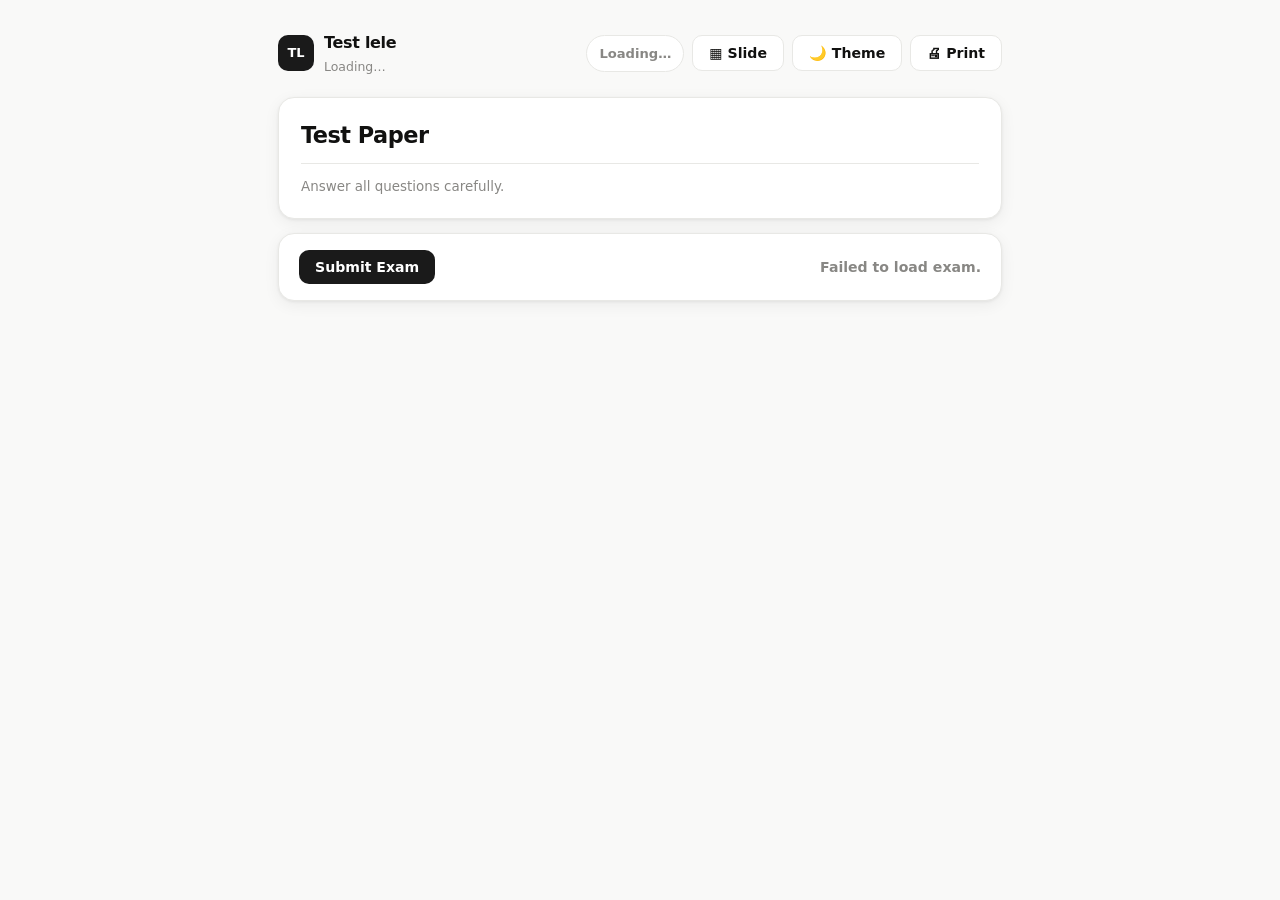
==== commit 234ac1f9: "backend/templates/index.html" ====
--- a/templates/exam.html
+++ b/templates/exam.html
@@ -19,6 +19,7 @@
       <div class="navRight">
         <span class="pill" id="timerPill" style="display:none;">⏱ 00:00</span>
         <span class="pill" id="progressPill">Loading…</span>
+        <button class="btn ghost" id="slideModeBtn" type="button">▦ Slide</button>
         <button class="btn ghost" id="themeBtn" type="button">🌙 Theme</button>
         <button class="btn ghost" id="printBtn" type="button">🖨 Print</button>
       </div>
@@ -47,7 +48,80 @@
         <button class="btn" id="timeOverOk" type="button">View Results</button>
       </div>
     </div>
+    <!-- Waitlist Modal (shows after result) -->
+  <div class="wl-modal" id="wlModal" style="display:none;">
+    <div class="wl-modal-card">
+      <div class="wl-modal-head">
+        <h3>👋 How was Test lele?</h3>
+        <button class="wl-close" id="wlClose">✕</button>
+      </div>
+      <p class="wl-sub">Join our waitlist for new features + updates. Takes 20 seconds!</p>
+
+      <form class="form" id="wlForm" action="https://formspree.io/f/maqpwqev" method="POST">
+        <div class="field">
+          <label class="label">Your Name</label>
+          <input class="input" type="text" name="name" placeholder="Rahul Sharma" required/>
+        </div>
+        <div class="field">
+          <label class="label">Email Address</label>
+          <input class="input" type="email" name="email" placeholder="rahul@example.com" required/>
+        </div>
+        <div class="field">
+          <label class="label">Rate your experience</label>
+          <select class="input" name="rating">
+            <option value="">Select…</option>
+            <option value="5">⭐⭐⭐⭐⭐ Excellent!</option>
+            <option value="4">⭐⭐⭐⭐ Good</option>
+            <option value="3">⭐⭐⭐ Okay</option>
+            <option value="2">⭐⭐ Needs work</option>
+            <option value="1">⭐ Not good</option>
+          </select>
+        </div>
+        <div class="field">
+          <label class="label">What should we improve? <span style="font-weight:400;text-transform:none;">(optional)</span></label>
+          <textarea class="input" name="feedback" placeholder="e.g. Add Hindi support, better questions, share results…" style="min-height:68px;"></textarea>
+        </div>
+        <input type="hidden" name="_subject" value="Test lele — post-exam feedback!"/>
+        <button class="btn" type="submit" style="width:100%;justify-content:center;padding:12px;">
+          Submit Feedback →
+        </button>
+        <p style="font-size:.76rem;color:var(--muted);text-align:center;margin-top:8px;">No spam. Only launch updates. 🙏</p>
+      </form>
+
+      <div class="wl-success" id="wlSuccess">
+        <div class="tick">🙏</div>
+        <h3>Thank you!</h3>
+        <p>Your feedback means a lot to us.<br/>We'll keep building!</p>
+      </div>
+    </div>
+  </div>
   </main>
   <script src="/static/exam.js"></script>
+  <script>
+    // Waitlist modal close button for exam page
+    document.getElementById("wlClose")?.addEventListener("click", () => {
+      document.getElementById("wlModal").style.display = "none";
+    });
+    document.getElementById("wlModal")?.addEventListener("click", (e) => {
+      if (e.target === document.getElementById("wlModal"))
+        document.getElementById("wlModal").style.display = "none";
+    });
+    document.getElementById("wlForm")?.addEventListener("submit", async (e) => {
+      e.preventDefault();
+      const btn = e.target.querySelector("button[type=submit]");
+      btn.disabled = true; btn.textContent = "Submitting…";
+      try {
+        const res = await fetch(e.target.action, {
+          method: "POST", body: new FormData(e.target),
+          headers: { "Accept": "application/json" }
+        });
+        if (res.ok) {
+          document.getElementById("wlForm").style.display = "none";
+          document.getElementById("wlSuccess").style.display = "block";
+          setTimeout(() => { document.getElementById("wlModal").style.display = "none"; }, 3000);
+        } else { btn.disabled = false; btn.textContent = "Try again →"; }
+      } catch { btn.disabled = false; btn.textContent = "Try again →"; }
+    });
+  </script>
 </body>
  </html>
--- a/static/styles.css
+++ b/static/styles.css
@@ -306,4 +306,206 @@
 /* ── Scrollbar ── */
 ::-webkit-scrollbar { width: 5px; }
 ::-webkit-scrollbar-track { background: transparent; }
-::-webkit-scrollbar-thumb { background: var(--border); border-radius: 999px; }+::-webkit-scrollbar-thumb { background: var(--border); border-radius: 999px; }
+
+/* ── Waitlist Modal ── */
+.wl-modal {
+  position: fixed; inset: 0;
+  background: rgba(0,0,0,.5);
+  backdrop-filter: blur(4px);
+  display: grid; place-items: center;
+  padding: 18px; z-index: 999;
+}
+.wl-modal-card {
+  width: min(480px, 100%);
+  background: var(--surface);
+  border: 1px solid var(--border);
+  border-radius: var(--radius);
+  padding: 28px 24px;
+  box-shadow: var(--shadow-lg);
+  max-height: 90vh;
+  overflow-y: auto;
+}
+.wl-modal-head {
+  display: flex;
+  justify-content: space-between;
+  align-items: flex-start;
+  margin-bottom: 6px;
+}
+.wl-modal-head h3 { font-size: 1.2rem; font-weight: 900; letter-spacing: -.3px; }
+.wl-close {
+  border: none; background: var(--surface2);
+  border-radius: 8px; width: 30px; height: 30px;
+  display: grid; place-items: center;
+  cursor: pointer; font-size: 1rem; color: var(--muted);
+  flex-shrink: 0;
+}
+.wl-close:hover { color: var(--text); }
+.wl-sub { color: var(--muted); font-size: .88rem; margin-bottom: 20px; }
+.wl-success {
+  display: none; text-align: center; padding: 16px 0 8px;
+}
+.wl-success .tick { font-size: 2.2rem; margin-bottom: 10px; }
+.wl-success h3 { font-weight: 900; margin-bottom: 6px; }
+.wl-success p { color: var(--muted); font-size: .88rem; }
+/* Share buttons */
+.share-row {
+  margin-top: 20px;
+  padding-top: 16px;
+  border-top: 1px solid var(--border);
+}
+.share-label {
+  font-size: .82rem;
+  font-weight: 700;
+  color: var(--muted);
+  text-transform: uppercase;
+  letter-spacing: .5px;
+  margin-bottom: 10px;
+}
+.share-btns {
+  display: flex;
+  gap: 8px;
+  flex-wrap: wrap;
+}
+.share-btn {
+  display: inline-flex;
+  align-items: center;
+  gap: 6px;
+  padding: 9px 16px;
+  border-radius: 10px;
+  font-size: .84rem;
+  font-weight: 700;
+  cursor: pointer;
+  text-decoration: none;
+  border: none;
+  font-family: var(--font);
+  transition: opacity .15s;
+}
+.share-btn:hover { opacity: .85; }
+.share-btn.whatsapp { background: #25D366; color: #fff; }
+.share-btn.twitter  { background: #1DA1F2; color: #fff; }
+.share-btn.copy     { background: var(--surface2); color: var(--text); border: 1px solid var(--border); }
+
+/* Time per question table */
+.time-table-wrap { margin-top: 8px; }
+.time-table {
+  width: 100%;
+  border-collapse: collapse;
+  font-size: .82rem;
+}
+.time-table th {
+  text-align: left;
+  color: var(--muted);
+  font-weight: 700;
+  padding: 6px 8px;
+  border-bottom: 1px solid var(--border);
+  font-size: .75rem;
+  text-transform: uppercase;
+  letter-spacing: .4px;
+}
+.time-table td {
+  padding: 7px 8px;
+  border-bottom: 1px solid var(--border);
+  vertical-align: middle;
+}
+.tc-q    { font-weight: 800; width: 36px; }
+.tc-type { color: var(--muted); width: 60px; }
+.tc-time { font-weight: 700; width: 60px; }
+.tc-bar  { width: 100%; }
+.time-bar-wrap {
+  background: var(--surface2);
+  border-radius: 999px;
+  height: 7px;
+  overflow: hidden;
+}
+.time-bar {
+  background: var(--accent);
+  height: 100%;
+  border-radius: 999px;
+  transition: width .5s ease;
+  min-width: 3px;
+}
+/* ── Slide Mode ── */
+.slide-mode .q-card {
+  display: none;
+}
+.slide-mode .q-card.slide-active {
+  display: block;
+  animation: slideIn .3s cubic-bezier(.16,1,.3,1);
+}
+@keyframes slideIn {
+  from { opacity: 0; transform: translateX(30px); }
+  to   { opacity: 1; transform: translateX(0); }
+}
+.slide-nav {
+  display: none;
+  align-items: center;
+  justify-content: space-between;
+  gap: 12px;
+  margin: 16px 0;
+  padding: 12px 16px;
+  background: var(--surface);
+  border: 1px solid var(--border);
+  border-radius: var(--radius);
+}
+.slide-mode .slide-nav {
+  display: flex;
+}
+.slide-counter {
+  font-size: .88rem;
+  font-weight: 800;
+  color: var(--muted);
+  flex: 1;
+  text-align: center;
+}
+.slide-btn {
+  background: var(--surface2);
+  border: 1px solid var(--border);
+  border-radius: 10px;
+  padding: 9px 18px;
+  font-size: .88rem;
+  font-weight: 800;
+  cursor: pointer;
+  font-family: var(--font);
+  color: var(--text);
+  transition: all .15s;
+  display: flex;
+  align-items: center;
+  gap: 6px;
+}
+.slide-btn:hover {
+  background: var(--accent);
+  color: var(--accent-fg);
+  border-color: var(--accent);
+}
+.slide-btn:disabled {
+  opacity: .35;
+  cursor: not-allowed;
+}
+.slide-btn:disabled:hover {
+  background: var(--surface2);
+  color: var(--text);
+  border-color: var(--border);
+}
+.slide-progress-bar {
+  height: 4px;
+  background: var(--surface2);
+  border-radius: 999px;
+  overflow: hidden;
+  margin-bottom: 16px;
+  display: none;
+}
+.slide-mode .slide-progress-bar {
+  display: block;
+}
+.slide-progress-fill {
+  height: 100%;
+  background: var(--accent);
+  border-radius: 999px;
+  transition: width .3s ease;
+}
+.slide-mode-active-btn {
+  background: var(--accent) !important;
+  color: var(--accent-fg) !important;
+  border-color: var(--accent) !important;
+}
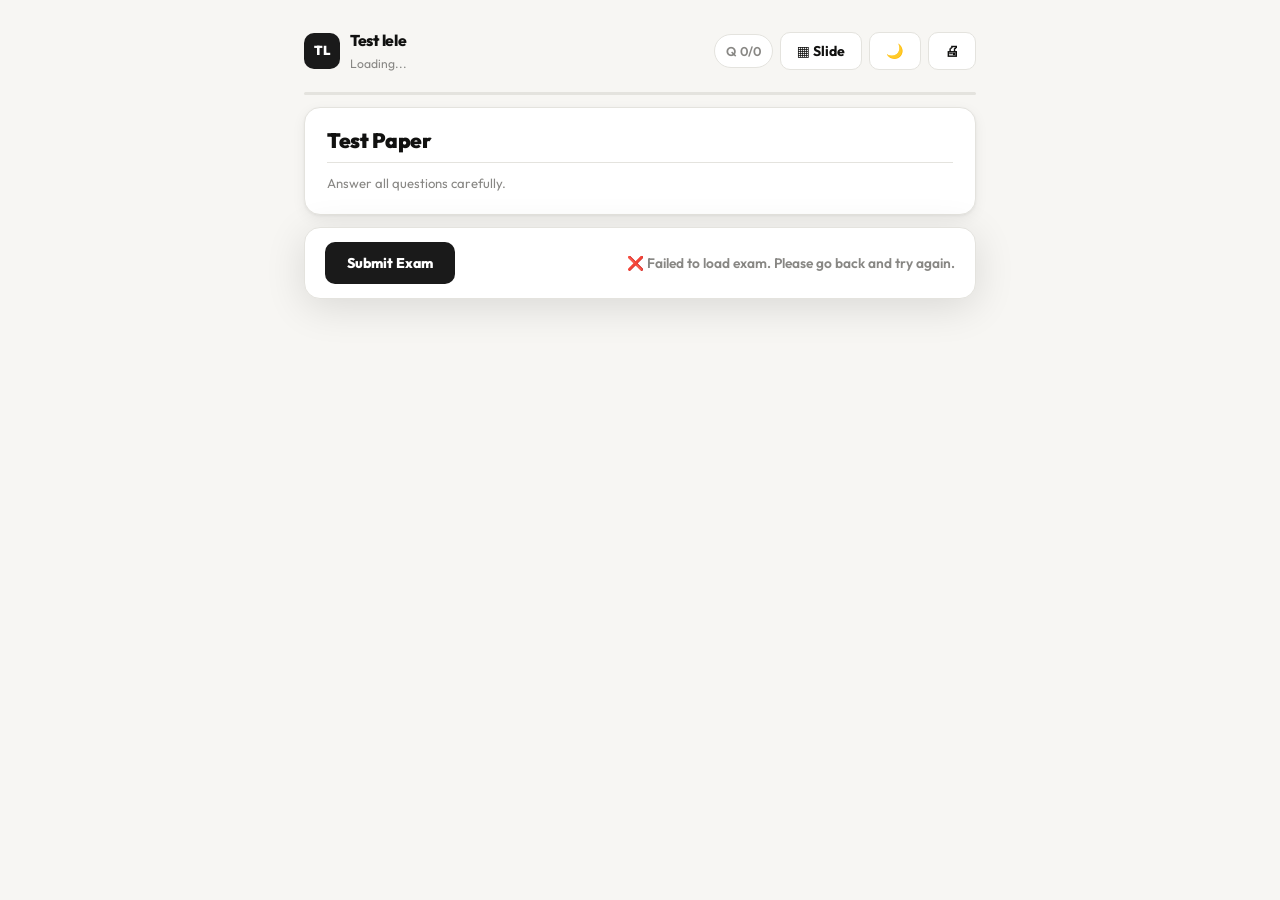
==== commit 1844a6ae: "backend/__pycache__/app.cpython-314.pyc" ====
--- a/templates/exam.html
+++ b/templates/exam.html
@@ -2,74 +2,172 @@
 <html lang="en">
 <head>
   <meta charset="utf-8"/>
-  <meta name="viewport" content="width=device-width, initial-scale=1"/>
+  <meta name="viewport" content="width=device-width, initial-scale=1, maximum-scale=1"/>
   <title>Test lele</title>
+  <script async src="https://www.googletagmanager.com/gtag/js?id=G-5WLDJPTWEG"></script>
+  <script>
+    window.dataLayer = window.dataLayer || [];
+    function gtag(){dataLayer.push(arguments);}
+    gtag('js', new Date());
+    gtag('config', 'G-5WLDJPTWEG');
+  </script>
+  <link rel="preconnect" href="https://fonts.googleapis.com">
+  <link href="https://fonts.googleapis.com/css2?family=Outfit:wght@400;500;600;700;800;900&display=swap" rel="stylesheet">
   <link rel="stylesheet" href="/static/styles.css"/>
+  <style>
+    body { font-family: 'Outfit', sans-serif !important; }
+
+    /* ── Mobile nav ── */
+    @media (max-width: 600px) {
+      .page { padding: 10px 12px 80px; }
+      .nav  { padding: 10px 0 14px; flex-wrap: wrap; gap: 6px; }
+      .brandSub { display: none; }
+      .navRight { gap: 5px; flex-wrap: wrap; }
+      .btn.ghost { padding: 7px 9px; font-size: .76rem; }
+      .pill { padding: 5px 9px; font-size: .76rem; }
+      .exam-title { font-size: 1.15rem; }
+      .exam-header { padding: 14px 16px; }
+    }
+
+    /* ── Question cards mobile ── */
+    @media (max-width: 600px) {
+      .q-card { padding: 15px 14px; border-radius: 14px; }
+      .q-text { font-size: .92rem; }
+      .opt    { padding: 10px 12px; font-size: .88rem; }
+    }
+
+    /* ── Sticky footer on mobile ── */
+    .exam-footer {
+      position: sticky;
+      bottom: 0;
+      z-index: 10;
+    }
+    @media (max-width: 600px) {
+      .exam-footer { padding: 12px 14px; border-radius: 0; border-left: none; border-right: none; border-bottom: none; }
+    }
+
+    /* ── Progress bar ── */
+    .exam-progress-bar {
+      height: 3px;
+      background: var(--border);
+      border-radius: 999px;
+      margin-bottom: 12px;
+      overflow: hidden;
+    }
+    .exam-progress-fill {
+      height: 100%;
+      background: var(--accent);
+      border-radius: 999px;
+      transition: width .4s ease;
+    }
+
+    /* ── Q number dots ── */
+    .q-dots-wrap {
+      display: flex;
+      flex-wrap: wrap;
+      gap: 5px;
+      padding: 12px 16px;
+      background: var(--surface);
+      border: 1px solid var(--border);
+      border-radius: var(--radius);
+      margin-bottom: 12px;
+      box-shadow: var(--shadow);
+    }
+    .q-dot {
+      width: 28px; height: 28px;
+      border-radius: 8px;
+      border: 1.5px solid var(--border);
+      background: var(--surface2);
+      display: grid; place-items: center;
+      font-size: .72rem; font-weight: 800;
+      cursor: pointer; transition: all .15s;
+      color: var(--muted);
+    }
+    .q-dot.answered { background: var(--accent); color: var(--accent-fg); border-color: var(--accent); }
+    .q-dot.current  { border-color: var(--accent); color: var(--accent); }
+    @media (max-width: 600px) {
+      .q-dot { width: 26px; height: 26px; font-size: .68rem; border-radius: 7px; }
+    }
+  </style>
 </head>
 <body>
-  <main class="page">
-    <header class="nav">
-      <div class="brand">
-        <div class="mark">TL</div>
-        <div>
-          <div class="brandName">Test lele</div>
-          <div class="brandSub" id="paperMeta">Loading…</div>
-        </div>
+<main class="page">
+  <header class="nav">
+    <div class="brand">
+      <div class="mark">TL</div>
+      <div>
+        <div class="brandName">Test lele</div>
+        <div class="brandSub" id="paperMeta">Loading...</div>
       </div>
-      <div class="navRight">
-        <span class="pill" id="timerPill" style="display:none;">⏱ 00:00</span>
-        <span class="pill" id="progressPill">Loading…</span>
-        <button class="btn ghost" id="slideModeBtn" type="button">▦ Slide</button>
-        <button class="btn ghost" id="themeBtn" type="button">🌙 Theme</button>
-        <button class="btn ghost" id="printBtn" type="button">🖨 Print</button>
-      </div>
-    </header>
-
-    <div class="exam-header">
-      <h1 class="exam-title" id="paperTitle">Test Paper</h1>
-      <div class="exam-info" id="paperInfo">Answer all questions carefully.</div>
-    </div>
-
-    <div id="paper"></div>
-
-    <div class="exam-footer">
-      <div>
-        <button class="btn" id="submitBtn" type="button">Submit Exam</button>
-      </div>
-      <div class="sub-status" id="submitStatus"></div>
-    </div>
-
-    <div id="result" style="display:none;"></div>
-
-    <div class="modal" id="timeOverModal" style="display:none;">
-      <div class="modal-card">
-        <h3>⏱ Time's Up!</h3>
-        <p>Your exam has been auto-submitted. Timer has stopped and answers are locked.</p>
-        <button class="btn" id="timeOverOk" type="button">View Results</button>
-      </div>
-    </div>
-    <!-- Waitlist Modal (shows after result) -->
+    </div>
+    <div class="navRight">
+      <span class="pill" id="timerPill" style="display:none;">⏱ 00:00</span>
+      <span class="pill" id="progressPill">Q 0/0</span>
+      <button class="btn ghost" id="slideModeBtn" type="button">▦ Slide</button>
+      <button class="btn ghost" id="themeBtn" type="button">🌙</button>
+      <button class="btn ghost" id="printBtn" type="button" style="display:none;">🖨</button>
+    </div>
+  </header>
+
+  <!-- Progress bar -->
+  <div class="exam-progress-bar">
+    <div class="exam-progress-fill" id="examProgressFill" style="width:0%"></div>
+  </div>
+
+  <div class="exam-header">
+    <h1 class="exam-title" id="paperTitle">Test Paper</h1>
+    <div class="exam-info" id="paperInfo">Answer all questions carefully.</div>
+  </div>
+
+  <!-- Q number dots -->
+  <div class="q-dots-wrap" id="qDots" style="display:none;"></div>
+
+  <!-- Slide nav -->
+  <div class="slide-progress-bar"><div class="slide-progress-fill" id="slideProgressFill"></div></div>
+  <div class="slide-nav">
+    <button class="slide-btn" id="slidePrev">← Prev</button>
+    <span class="slide-counter" id="slideCounter"></span>
+    <button class="slide-btn" id="slideNext">Next →</button>
+  </div>
+
+  <div id="paper"></div>
+
+  <div class="exam-footer">
+    <button class="btn" id="submitBtn" type="button" style="font-weight:800;padding:12px 22px;">Submit Exam</button>
+    <div class="sub-status" id="submitStatus"></div>
+  </div>
+
+  <div id="result" style="display:none;"></div>
+
+  <div class="modal" id="timeOverModal" style="display:none;">
+    <div class="modal-card">
+      <h3>⏱ Time's Up!</h3>
+      <p>Your exam has been auto-submitted.</p>
+      <button class="btn" id="timeOverOk" type="button">View Results</button>
+    </div>
+  </div>
+
+  <!-- Waitlist Modal -->
   <div class="wl-modal" id="wlModal" style="display:none;">
     <div class="wl-modal-card">
       <div class="wl-modal-head">
         <h3>👋 How was Test lele?</h3>
         <button class="wl-close" id="wlClose">✕</button>
       </div>
-      <p class="wl-sub">Join our waitlist for new features + updates. Takes 20 seconds!</p>
-
+      <p class="wl-sub">Quick feedback? Takes 20 seconds. Helps us improve!</p>
       <form class="form" id="wlForm" action="https://formspree.io/f/maqpwqev" method="POST">
         <div class="field">
           <label class="label">Your Name</label>
           <input class="input" type="text" name="name" placeholder="Rahul Sharma" required/>
         </div>
         <div class="field">
-          <label class="label">Email Address</label>
+          <label class="label">Email</label>
           <input class="input" type="email" name="email" placeholder="rahul@example.com" required/>
         </div>
         <div class="field">
           <label class="label">Rate your experience</label>
           <select class="input" name="rating">
-            <option value="">Select…</option>
+            <option value="">Select...</option>
             <option value="5">⭐⭐⭐⭐⭐ Excellent!</option>
             <option value="4">⭐⭐⭐⭐ Good</option>
             <option value="3">⭐⭐⭐ Okay</option>
@@ -78,50 +176,84 @@
           </select>
         </div>
         <div class="field">
-          <label class="label">What should we improve? <span style="font-weight:400;text-transform:none;">(optional)</span></label>
-          <textarea class="input" name="feedback" placeholder="e.g. Add Hindi support, better questions, share results…" style="min-height:68px;"></textarea>
+          <label class="label">Feedback <span style="font-weight:400;text-transform:none;">(optional)</span></label>
+          <textarea class="input" name="feedback" placeholder="What should we improve?" style="min-height:60px;"></textarea>
         </div>
         <input type="hidden" name="_subject" value="Test lele — post-exam feedback!"/>
-        <button class="btn" type="submit" style="width:100%;justify-content:center;padding:12px;">
-          Submit Feedback →
-        </button>
-        <p style="font-size:.76rem;color:var(--muted);text-align:center;margin-top:8px;">No spam. Only launch updates. 🙏</p>
+        <button class="btn" type="submit" style="width:100%;justify-content:center;padding:13px;">Submit Feedback →</button>
+        <p style="font-size:.74rem;color:var(--muted);text-align:center;margin-top:8px;">No spam. Only launch updates. 🙏</p>
       </form>
-
       <div class="wl-success" id="wlSuccess">
         <div class="tick">🙏</div>
         <h3>Thank you!</h3>
-        <p>Your feedback means a lot to us.<br/>We'll keep building!</p>
+        <p>Your feedback means a lot. We'll keep building!</p>
       </div>
     </div>
   </div>
-  </main>
-  <script src="/static/exam.js"></script>
-  <script>
-    // Waitlist modal close button for exam page
-    document.getElementById("wlClose")?.addEventListener("click", () => {
-      document.getElementById("wlModal").style.display = "none";
+</main>
+
+<script>
+// Q-dot progress tracker — injected after exam.js builds questions
+function initQDots(total) {
+  const wrap = document.getElementById('qDots');
+  if (!wrap || total === 0) return;
+  wrap.style.display = 'flex';
+  wrap.innerHTML = '';
+  for (let i = 1; i <= total; i++) {
+    const d = document.createElement('div');
+    d.className = 'q-dot';
+    d.textContent = i;
+    d.id = `qdot-${i}`;
+    d.addEventListener('click', () => {
+      const el = document.getElementById(`q-card-${i}`);
+      if (el) el.scrollIntoView({ behavior: 'smooth', block: 'center' });
     });
-    document.getElementById("wlModal")?.addEventListener("click", (e) => {
-      if (e.target === document.getElementById("wlModal"))
-        document.getElementById("wlModal").style.display = "none";
-    });
-    document.getElementById("wlForm")?.addEventListener("submit", async (e) => {
-      e.preventDefault();
-      const btn = e.target.querySelector("button[type=submit]");
-      btn.disabled = true; btn.textContent = "Submitting…";
-      try {
-        const res = await fetch(e.target.action, {
-          method: "POST", body: new FormData(e.target),
-          headers: { "Accept": "application/json" }
-        });
-        if (res.ok) {
-          document.getElementById("wlForm").style.display = "none";
-          document.getElementById("wlSuccess").style.display = "block";
-          setTimeout(() => { document.getElementById("wlModal").style.display = "none"; }, 3000);
-        } else { btn.disabled = false; btn.textContent = "Try again →"; }
-      } catch { btn.disabled = false; btn.textContent = "Try again →"; }
-    });
-  </script>
+    wrap.appendChild(d);
+  }
+}
+
+function markQDotAnswered(qNum) {
+  const d = document.getElementById(`qdot-${qNum}`);
+  if (d) d.classList.add('answered');
+  // Update progress bar
+  const answered = document.querySelectorAll('.q-dot.answered').length;
+  const total = document.querySelectorAll('.q-dot').length;
+  if (total > 0) {
+    document.getElementById('examProgressFill').style.width = `${(answered/total)*100}%`;
+  }
+}
+
+// Expose globally so exam.js can call
+window.initQDots = initQDots;
+window.markQDotAnswered = markQDotAnswered;
+</script>
+
+<script src="/static/exam.js"></script>
+
+<script>
+document.getElementById("wlClose")?.addEventListener("click", () => {
+  document.getElementById("wlModal").style.display = "none";
+});
+document.getElementById("wlModal")?.addEventListener("click", e => {
+  if (e.target === document.getElementById("wlModal"))
+    document.getElementById("wlModal").style.display = "none";
+});
+document.getElementById("wlForm")?.addEventListener("submit", async e => {
+  e.preventDefault();
+  const btn = e.target.querySelector("button[type=submit]");
+  btn.disabled = true; btn.textContent = "Submitting...";
+  try {
+    const res = await fetch(e.target.action, { method: "POST", body: new FormData(e.target), headers: { "Accept": "application/json" } });
+    if (res.ok) {
+      document.getElementById("wlForm").style.display = "none";
+      document.getElementById("wlSuccess").style.display = "block";
+      setTimeout(() => { document.getElementById("wlModal").style.display = "none"; }, 3000);
+    } else { btn.disabled = false; btn.textContent = "Try again →"; }
+  } catch { btn.disabled = false; btn.textContent = "Try again →"; }
+});
+
+// Show print btn on desktop
+if (window.innerWidth > 600) document.getElementById('printBtn').style.display = 'inline-flex';
+</script>
 </body>
- </html>+</html>
--- a/static/styles.css
+++ b/static/styles.css
@@ -1,35 +1,56 @@
+/* ═══════════════════════════════════════
+   Test Lele — styles.css
+   Mobile-first, clean design system
+═══════════════════════════════════════ */
+
+/* ── CSS Variables ── */
 :root {
-  --bg: #f9f9f8;
-  --surface: #ffffff;
-  --surface2: #f4f4f2;
-  --border: #e8e8e5;
-  --text: #111110;
-  --muted: #888784;
-  --accent: #1a1a1a;
-  --accent-fg: #ffffff;
-  --green: #16a34a;
-  --red: #dc2626;
-  --amber: #d97706;
-  --radius: 16px;
-  --radius-sm: 10px;
-  --shadow: 0 1px 3px rgba(0,0,0,.06), 0 4px 16px rgba(0,0,0,.06);
-  --shadow-lg: 0 8px 40px rgba(0,0,0,.12);
-  --font: ui-sans-serif, system-ui, -apple-system, "Segoe UI", sans-serif;
-}
+  --bg:         #f7f6f3;
+  --surface:    #ffffff;
+  --surface2:   #f0efe9;
+  --border:     #e4e3de;
+  --text:       #111110;
+  --muted:      #888784;
+  --accent:     #1a1a1a;
+  --accent-fg:  #ffffff;
+  --accent-rgb: 26,26,26;
+  --green:      #16a34a;
+  --red:        #dc2626;
+  --amber:      #d97706;
+  --radius:     16px;
+  --radius-sm:  10px;
+  --shadow:     0 1px 3px rgba(0,0,0,.05), 0 4px 14px rgba(0,0,0,.06);
+  --shadow-lg:  0 8px 40px rgba(0,0,0,.12);
+  --font:       'Outfit', ui-sans-serif, system-ui, sans-serif;
+}
+
+/* ── Dark Theme ── */
 [data-theme="dark"] {
-  --bg: #0c0c0b;
-  --surface: #161614;
-  --surface2: #1e1e1b;
-  --border: #2a2a27;
-  --text: #f0efe9;
-  --muted: #888784;
-  --accent: #f0efe9;
-  --accent-fg: #111110;
-  --shadow: 0 1px 3px rgba(0,0,0,.3), 0 4px 16px rgba(0,0,0,.4);
-  --shadow-lg: 0 8px 40px rgba(0,0,0,.6);
-}
-*,*::before,*::after { box-sizing:border-box; margin:0; padding:0; }
-html { -webkit-font-smoothing: antialiased; }
+  --bg:         #0d0d0c;
+  --surface:    #161614;
+  --surface2:   #1e1e1b;
+  --border:     #2c2c28;
+  --text:       #f0efe9;
+  --muted:      #888784;
+  --accent:     #f0efe9;
+  --accent-fg:  #111110;
+  --accent-rgb: 240,239,233;
+  --shadow:     0 1px 3px rgba(0,0,0,.3), 0 4px 16px rgba(0,0,0,.4);
+  --shadow-lg:  0 8px 40px rgba(0,0,0,.6);
+}
+
+/* ── Reset ── */
+*, *::before, *::after {
+  box-sizing: border-box;
+  margin: 0;
+  padding: 0;
+}
+
+html {
+  -webkit-font-smoothing: antialiased;
+  -moz-osx-font-smoothing: grayscale;
+}
+
 body {
   font-family: var(--font);
   background: var(--bg);
@@ -38,474 +59,623 @@
   font-size: 15px;
   line-height: 1.6;
 }
-.page { max-width: 760px; margin: 0 auto; padding: 16px 18px 60px; }
-
-/* ── Nav ── */
+
+
+/* ════════════════════════════════════
+   Layout
+════════════════════════════════════ */
+
+.page {
+  width: 100%;
+  max-width: 720px;
+  margin: 0 auto;
+  padding: 14px 24px 80px;
+}
+
+
+/* ════════════════════════════════════
+   Navigation
+════════════════════════════════════ */
+
 .nav {
-  display: flex; align-items: center;
+  display: flex;
+  align-items: center;
   justify-content: space-between;
-  padding: 14px 0 20px; gap: 12px;
-}
-.brand { display: flex; align-items: center; gap: 10px; }
+  padding: 14px 0 18px;
+  gap: 10px;
+}
+
+.brand {
+  display: flex;
+  align-items: center;
+  gap: 10px;
+}
+
 .mark {
-  width: 36px; height: 36px;
-  background: var(--accent); color: var(--accent-fg);
-  border-radius: 10px; display: grid; place-items: center;
-  font-weight: 900; font-size: 13px; flex-shrink: 0;
-}
-.brandName { font-weight: 800; font-size: 1rem; letter-spacing: -.3px; }
-.brandSub  { font-size: .78rem; color: var(--muted); margin-top: 1px; }
-.navRight  { display: flex; align-items: center; gap: 8px; flex-wrap: wrap; }
-
-/* ── Buttons ── */
+  width: 36px;
+  height: 36px;
+  background: var(--accent);
+  color: var(--accent-fg);
+  border-radius: 10px;
+  display: grid;
+  place-items: center;
+  font-weight: 900;
+  font-size: 13px;
+  flex-shrink: 0;
+}
+
+.brandName { font-weight: 800; font-size: .98rem; letter-spacing: -.3px; }
+.brandSub  { font-size: .76rem; color: var(--muted); margin-top: 1px; }
+.navRight  { display: flex; align-items: center; gap: 7px; flex-wrap: wrap; }
+
+
+/* ════════════════════════════════════
+   Buttons
+════════════════════════════════════ */
+
 .btn {
-  display: inline-flex; align-items: center; gap: 6px;
-  border: none; background: var(--accent); color: var(--accent-fg);
-  padding: 9px 16px; border-radius: var(--radius-sm);
-  font-weight: 700; font-size: .88rem; cursor: pointer;
+  display: inline-flex;
+  align-items: center;
+  gap: 6px;
+  border: none;
+  background: var(--accent);
+  color: var(--accent-fg);
+  padding: 9px 16px;
+  border-radius: var(--radius-sm);
+  font-weight: 700;
+  font-size: .88rem;
+  cursor: pointer;
   transition: opacity .15s, transform .1s;
-  white-space: nowrap; font-family: var(--font);
+  white-space: nowrap;
+  font-family: var(--font);
 }
 .btn:hover  { opacity: .88; }
 .btn:active { transform: scale(.98); }
 .btn.ghost  { background: var(--surface); color: var(--text); border: 1px solid var(--border); }
 .btn:disabled { opacity: .4; pointer-events: none; }
 
-/* ── Pills ── */
+
+/* ════════════════════════════════════
+   Pills
+════════════════════════════════════ */
+
 .pill {
-  display: inline-flex; align-items: center; gap: 5px;
-  border: 1px solid var(--border); background: var(--surface);
-  padding: 7px 12px; border-radius: 999px;
-  font-size: .82rem; color: var(--muted); font-weight: 600;
+  display: inline-flex;
+  align-items: center;
+  gap: 5px;
+  border: 1px solid var(--border);
+  background: var(--surface);
+  padding: 6px 11px;
+  border-radius: 999px;
+  font-size: .8rem;
+  color: var(--muted);
+  font-weight: 600;
 }
 .pill.warn   { border-color: var(--amber); color: var(--amber); }
 .pill.danger { border-color: var(--red);   color: var(--red); animation: pulse 1s infinite; }
-@keyframes pulse { 0%,100%{opacity:1} 50%{opacity:.6} }
-
-/* ── Home hero ── */
-.home-hero { padding: 32px 0 20px; }
-.home-hero h1 {
-  font-size: clamp(2rem,5vw,2.8rem);
-  font-weight: 900; letter-spacing: -1.5px;
-  line-height: 1.1; margin-bottom: 12px;
-}
-.home-hero p { color: var(--muted); max-width: 460px; font-size: .95rem; }
-.feat-tags  { display: flex; gap: 8px; flex-wrap: wrap; margin: 18px 0 24px; }
-.feat-tag   {
-  background: var(--surface2); border: 1px solid var(--border);
-  border-radius: 999px; padding: 5px 12px;
-  font-size: .8rem; color: var(--muted); font-weight: 600;
-}
-
-/* ── Card / Form ── */
-.card { background: var(--surface); border: 1px solid var(--border); border-radius: var(--radius); box-shadow: var(--shadow); padding: 24px; }
-.card h2 { font-size: 1.1rem; font-weight: 800; margin-bottom: 18px; letter-spacing: -.3px; }
-.form  { display: grid; gap: 14px; }
-.field { display: grid; gap: 5px; }
-.label { font-size: .78rem; font-weight: 700; color: var(--muted); text-transform: uppercase; letter-spacing: .5px; }
-.input, select, textarea {
-  width: 100%; background: var(--surface2); border: 1px solid var(--border);
-  color: var(--text); border-radius: var(--radius-sm);
-  padding: 11px 14px; font-family: var(--font); font-size: .9rem;
-  outline: none; transition: border-color .15s, box-shadow .15s;
-  appearance: none; -webkit-appearance: none;
-}
-.input:focus, select:focus, textarea:focus {
+
+@keyframes pulse {
+  0%,100% { opacity: 1; }
+  50%     { opacity: .6; }
+}
+
+
+/* ════════════════════════════════════
+   Card
+════════════════════════════════════ */
+
+.card {
+  background: var(--surface);
+  border: 1px solid var(--border);
+  border-radius: var(--radius);
+  box-shadow: var(--shadow);
+  padding: 24px 22px;         /* ← fixed: generous padding so content doesn't touch border */
+}
+
+.card h2 {
+  font-size: 1.05rem;
+  font-weight: 800;
+  margin-bottom: 16px;
+  letter-spacing: -.3px;
+}
+
+
+/* ════════════════════════════════════
+   Form Elements
+════════════════════════════════════ */
+
+.form  { display: grid; gap: 16px; }
+.field { display: grid; gap: 6px; }
+
+.label {
+  font-size: .73rem;
+  font-weight: 800;
+  color: var(--muted);
+  text-transform: uppercase;
+  letter-spacing: .6px;
+}
+
+.input,
+select,
+textarea {
+  width: 100%;
+  background: var(--surface2);
+  border: 1.5px solid var(--border);
+  color: var(--text);
+  border-radius: var(--radius-sm);
+  padding: 12px 14px;          /* ← slightly more padding inside inputs */
+  font-family: var(--font);
+  font-size: .9rem;
+  outline: none;
+  transition: border-color .15s, box-shadow .15s;
+  appearance: none;
+  -webkit-appearance: none;
+}
+
+.input:focus,
+select:focus,
+textarea:focus {
   border-color: var(--accent);
-  box-shadow: 0 0 0 3px rgba(26,26,26,.08);
-}
-[data-theme="dark"] .input:focus,
-[data-theme="dark"] select:focus,
-[data-theme="dark"] textarea:focus {
-  box-shadow: 0 0 0 3px rgba(240,239,233,.1);
-}
-textarea { min-height: 88px; resize: vertical; }
+  box-shadow: 0 0 0 3px rgba(var(--accent-rgb), .08);
+}
+
+textarea { min-height: 80px; resize: vertical; }
+
 .row2 { display: grid; grid-template-columns: 1fr 1fr; gap: 12px; }
-@media(max-width:500px){ .row2 { grid-template-columns: 1fr; } }
-.hint { font-size: .78rem; color: var(--muted); }
+
+.hint { font-size: .76rem; color: var(--muted); }
+
 .file-upload {
-  display: flex; align-items: center; gap: 10px;
-  background: var(--surface2); border: 1.5px dashed var(--border);
-  border-radius: var(--radius-sm); padding: 13px 16px;
-  cursor: pointer; font-size: .88rem; color: var(--muted);
-  font-weight: 600; transition: border-color .15s; width: 100%;
+  display: flex;
+  align-items: center;
+  gap: 10px;
+  background: var(--surface2);
+  border: 1.5px dashed var(--border);
+  border-radius: var(--radius-sm);
+  padding: 13px 16px;
+  cursor: pointer;
+  font-size: .86rem;
+  color: var(--muted);
+  font-weight: 600;
+  transition: border-color .15s;
+  width: 100%;
 }
 .file-upload:hover { border-color: var(--accent); color: var(--text); }
 .file-upload input { display: none; }
 
-/* ── Exam header ── */
+
+/* ════════════════════════════════════
+   Exam Header
+════════════════════════════════════ */
+
 .exam-header {
-  background: var(--surface); border: 1px solid var(--border);
-  border-radius: var(--radius); padding: 20px 22px;
-  margin-bottom: 14px; box-shadow: var(--shadow);
-}
-.exam-title { font-size: 1.4rem; font-weight: 900; letter-spacing: -.5px; }
-.exam-meta  { font-size: .82rem; color: var(--muted); margin-top: 4px; }
+  background: var(--surface);
+  border: 1px solid var(--border);
+  border-radius: var(--radius);
+  padding: 20px 22px;
+  margin-bottom: 12px;
+  box-shadow: var(--shadow);
+}
+
+.exam-title { font-size: 1.3rem; font-weight: 900; letter-spacing: -.5px; line-height: 1.2; }
+.exam-meta  { font-size: .8rem; color: var(--muted); margin-top: 4px; }
 .exam-info  {
-  font-size: .84rem; color: var(--muted);
-  margin-top: 10px; padding-top: 12px;
+  font-size: .82rem;
+  color: var(--muted);
+  margin-top: 10px;
+  padding-top: 10px;
   border-top: 1px solid var(--border);
 }
 
-/* ── Question card ── */
+
+/* ════════════════════════════════════
+   Question Cards
+════════════════════════════════════ */
+
 .q-card {
-  background: var(--surface); border: 1px solid var(--border);
-  border-radius: var(--radius); padding: 18px 20px;
-  margin-bottom: 12px; box-shadow: var(--shadow);
+  background: var(--surface);
+  border: 1px solid var(--border);
+  border-radius: var(--radius);
+  padding: 18px 20px;          /* ← fixed: content doesn't touch border */
+  margin-bottom: 12px;
+  box-shadow: var(--shadow);
   transition: border-left-color .2s;
 }
+
 .q-card.answered { border-left: 3px solid var(--green); }
+
 .q-head {
-  display: flex; justify-content: space-between;
-  align-items: center; margin-bottom: 12px; gap: 8px;
-}
-.q-meta { display: flex; align-items: center; gap: 6px; }
-.q-num  {
-  font-size: .72rem; font-weight: 800;
-  background: var(--surface2); border: 1px solid var(--border);
-  border-radius: 6px; padding: 3px 8px;
-  letter-spacing: .3px; text-transform: uppercase; color: var(--muted);
-}
+  display: flex;
+  justify-content: space-between;
+  align-items: center;
+  margin-bottom: 12px;
+  gap: 8px;
+}
+
+.q-meta { display: flex; align-items: center; gap: 6px; flex-wrap: wrap; }
+
+.q-num {
+  font-size: .7rem;
+  font-weight: 800;
+  background: var(--surface2);
+  border: 1px solid var(--border);
+  border-radius: 6px;
+  padding: 3px 8px;
+  letter-spacing: .3px;
+  text-transform: uppercase;
+  color: var(--muted);
+}
+
 .q-diff { font-size: .7rem; font-weight: 800; padding: 2px 8px; border-radius: 999px; }
 .easy   { background: #dcfce7; color: #15803d; }
 .medium { background: #fef9c3; color: #a16207; }
 .hard   { background: #fee2e2; color: #b91c1c; }
+
 [data-theme="dark"] .easy   { background: #14532d; color: #86efac; }
 [data-theme="dark"] .medium { background: #78350f; color: #fde68a; }
 [data-theme="dark"] .hard   { background: #7f1d1d; color: #fca5a5; }
-.q-marks { font-size: .8rem; color: var(--muted); font-weight: 700; }
-.q-text  { font-weight: 700; font-size: .96rem; line-height: 1.5; margin-bottom: 14px; }
-
-/* ── MCQ options ── */
+
+.q-marks { font-size: .78rem; color: var(--muted); font-weight: 700; }
+.q-text  { font-weight: 700; font-size: .94rem; line-height: 1.55; margin-bottom: 14px; }
+
+
+/* ── MCQ Options ── */
+
 .opt {
-  display: flex; align-items: flex-start; gap: 10px;
-  padding: 10px 14px; border: 1px solid var(--border);
-  border-radius: var(--radius-sm); margin-bottom: 8px;
-  cursor: pointer; transition: border-color .15s, background .15s; font-size: .9rem;
-}
-.opt:hover { border-color: var(--accent); background: var(--surface2); }
+  display: flex;
+  align-items: flex-start;
+  gap: 10px;
+  padding: 12px 14px;
+  border: 1.5px solid var(--border);
+  border-radius: var(--radius-sm);
+  margin-bottom: 8px;
+  cursor: pointer;
+  transition: border-color .15s, background .15s;
+  font-size: .9rem;
+  user-select: none;
+}
+.opt:hover  { border-color: var(--accent); background: var(--surface2); }
+.opt:active { transform: scale(.99); }
 .opt input[type="radio"] { margin-top: 3px; accent-color: var(--accent); flex-shrink: 0; }
 
-/* ── Written answer ── */
+
+/* ── Written Answer ── */
+
 .answer-tabs { display: flex; gap: 6px; margin-bottom: 10px; }
-.answer-tab  {
-  border: 1px solid var(--border); background: var(--surface2);
-  color: var(--muted); border-radius: 8px; padding: 5px 13px;
-  font-size: .8rem; font-weight: 700; cursor: pointer;
-  transition: all .15s; font-family: var(--font);
+
+.answer-tab {
+  border: 1px solid var(--border);
+  background: var(--surface2);
+  color: var(--muted);
+  border-radius: 8px;
+  padding: 5px 13px;
+  font-size: .8rem;
+  font-weight: 700;
+  cursor: pointer;
+  transition: all .15s;
+  font-family: var(--font);
 }
 .answer-tab.active { background: var(--accent); color: var(--accent-fg); border-color: var(--accent); }
+
 .answer-box {
-  width: 100%; min-height: 120px; resize: vertical;
-  border-radius: var(--radius-sm); border: 1px solid var(--border);
-  padding: 12px 14px; background: var(--surface2);
-  color: var(--text); font-family: var(--font);
-  font-size: .9rem; outline: none; transition: border-color .15s;
+  width: 100%;
+  min-height: 120px;
+  resize: vertical;
+  border-radius: var(--radius-sm);
+  border: 1.5px solid var(--border);
+  padding: 12px 14px;
+  background: var(--surface2);
+  color: var(--text);
+  font-family: var(--font);
+  font-size: .9rem;
+  outline: none;
+  transition: border-color .15s;
 }
 .answer-box:focus { border-color: var(--accent); }
 
-/* ── Photo upload ── */
-.photo-area {
-  margin-top: 4px; border: 1.5px dashed var(--border);
-  border-radius: var(--radius-sm); padding: 20px;
-  text-align: center; cursor: pointer;
-  transition: border-color .15s, background .15s;
-}
-.photo-area:hover { border-color: var(--accent); background: var(--surface2); }
-.photo-area input { display: none; }
-.photo-label {
-  display: flex; flex-direction: column;
-  align-items: center; gap: 5px;
-  cursor: pointer; color: var(--muted);
-  font-size: .85rem; font-weight: 600;
-}
-.photo-label .ico { font-size: 1.8rem; }
-.photo-preview { margin-top: 10px; display: flex; flex-wrap: wrap; gap: 8px; }
-.photo-thumb {
-  position: relative; width: 72px; height: 72px;
-  border-radius: 8px; overflow: hidden; border: 1px solid var(--border);
-}
-.photo-thumb img { width: 100%; height: 100%; object-fit: cover; }
-.rm-photo {
-  position: absolute; top: 3px; right: 3px;
-  width: 18px; height: 18px;
-  background: rgba(0,0,0,.65); color: #fff;
-  border: none; border-radius: 50%;
-  display: grid; place-items: center;
-  cursor: pointer; font-size: 9px;
-}
-
-/* ── Reveal btn ── */
+
+/* ── Reveal Button ── */
+
 .reveal-btn {
-  display: inline-flex; align-items: center; gap: 6px;
-  margin-top: 12px; border: 1px solid var(--border);
-  background: transparent; color: var(--muted);
-  border-radius: 999px; padding: 6px 14px;
-  font-size: .82rem; font-weight: 700; cursor: pointer;
-  transition: all .15s; font-family: var(--font);
+  display: inline-flex;
+  align-items: center;
+  gap: 6px;
+  margin-top: 12px;
+  border: 1px solid var(--border);
+  background: transparent;
+  color: var(--muted);
+  border-radius: 999px;
+  padding: 6px 14px;
+  font-size: .8rem;
+  font-weight: 700;
+  cursor: pointer;
+  transition: all .15s;
+  font-family: var(--font);
 }
 .reveal-btn:hover { border-color: var(--accent); color: var(--text); }
+
 .key-box {
-  margin-top: 12px; padding: 12px 14px;
-  background: var(--surface2); border: 1px solid var(--border);
-  border-radius: var(--radius-sm); font-size: .87rem; line-height: 1.6;
+  margin-top: 12px;
+  padding: 13px 15px;
+  background: var(--surface2);
+  border: 1px solid var(--border);
+  border-radius: var(--radius-sm);
+  font-size: .87rem;
+  line-height: 1.65;
 }
 .key-box ul { padding-left: 16px; margin-top: 6px; }
 
-/* ── Exam footer ── */
+
+/* ════════════════════════════════════
+   Exam Footer
+════════════════════════════════════ */
+
 .exam-footer {
-  background: var(--surface); border: 1px solid var(--border);
-  border-radius: var(--radius); padding: 16px 20px;
-  display: flex; align-items: center;
-  justify-content: space-between; gap: 12px;
-  box-shadow: var(--shadow); margin-top: 4px; flex-wrap: wrap;
-}
-.sub-status     { font-size: .88rem; font-weight: 600; color: var(--muted); }
+  background: var(--surface);
+  border: 1px solid var(--border);
+  border-radius: var(--radius);
+  padding: 14px 20px;
+  display: flex;
+  align-items: center;
+  justify-content: space-between;
+  gap: 12px;
+  box-shadow: var(--shadow-lg);
+  margin-top: 6px;
+  flex-wrap: wrap;
+}
+
+.sub-status     { font-size: .86rem; font-weight: 600; color: var(--muted); }
 .sub-status.ok  { color: var(--green); }
 .sub-status.err { color: var(--red); }
 
-/* ── Result ── */
-.result-card { background: var(--surface); border: 1px solid var(--border); border-radius: var(--radius); padding: 24px; box-shadow: var(--shadow); margin-top: 14px; }
-.result-score { font-size: 2.8rem; font-weight: 900; letter-spacing: -2px; line-height: 1; }
-.result-grade { display: inline-block; margin-top: 8px; padding: 4px 14px; border-radius: 999px; font-size: .82rem; font-weight: 800; background: var(--surface2); border: 1px solid var(--border); }
-.result-feedback { margin-top: 12px; color: var(--muted); font-size: .9rem; }
+
+/* ════════════════════════════════════
+   Result Card
+════════════════════════════════════ */
+
+.result-card {
+  background: var(--surface);
+  border: 1px solid var(--border);
+  border-radius: var(--radius);
+  padding: 24px 22px;
+  box-shadow: var(--shadow);
+  margin-top: 14px;
+}
+
+.result-score   { font-size: 2.6rem; font-weight: 900; letter-spacing: -2px; line-height: 1; }
+.result-grade   { display: inline-block; margin-top: 8px; padding: 4px 14px; border-radius: 999px; font-size: .8rem; font-weight: 800; background: var(--surface2); border: 1px solid var(--border); }
+.result-feedback { margin-top: 12px; color: var(--muted); font-size: .88rem; line-height: 1.6; }
+
 .result-section { margin-top: 18px; }
-.result-section h3 { font-size: .78rem; font-weight: 800; text-transform: uppercase; letter-spacing: .5px; color: var(--muted); margin-bottom: 10px; }
+.result-section h3 {
+  font-size: .76rem;
+  font-weight: 800;
+  text-transform: uppercase;
+  letter-spacing: .5px;
+  color: var(--muted);
+  margin-bottom: 10px;
+}
 .result-section ul { padding-left: 18px; display: grid; gap: 6px; }
-.result-section li { font-size: .88rem; }
+.result-section li { font-size: .87rem; }
+
 hr { border: none; border-top: 1px solid var(--border); margin: 18px 0; }
 
-/* ── Modal ── */
+
+/* ════════════════════════════════════
+   Modal
+════════════════════════════════════ */
+
 .modal {
-  position: fixed; inset: 0; background: rgba(0,0,0,.5);
-  backdrop-filter: blur(4px); display: grid;
-  place-items: center; padding: 18px; z-index: 999;
-}
+  position: fixed; inset: 0;
+  background: rgba(0,0,0,.5);
+  backdrop-filter: blur(4px);
+  display: grid; place-items: center;
+  padding: 16px; z-index: 999;
+}
+
 .modal-card {
-  width: min(400px,100%); background: var(--surface);
-  border: 1px solid var(--border); border-radius: var(--radius);
-  padding: 28px 24px; box-shadow: var(--shadow-lg);
-}
-.modal-card h3 { font-size: 1.2rem; font-weight: 900; margin-bottom: 8px; }
-.modal-card p  { color: var(--muted); font-size: .9rem; margin-bottom: 22px; }
-
-/* ── Locked state ── */
-.q-card.locked { opacity: .72; }
+  width: min(380px, 100%);
+  background: var(--surface);
+  border: 1px solid var(--border);
+  border-radius: var(--radius);
+  padding: 28px 24px;
+  box-shadow: var(--shadow-lg);
+}
+.modal-card h3 { font-size: 1.15rem; font-weight: 900; margin-bottom: 8px; }
+.modal-card p  { color: var(--muted); font-size: .88rem; margin-bottom: 20px; }
+
+
+/* ── Locked State ── */
+.q-card.locked { opacity: .7; }
 .q-card.locked textarea,
-.q-card.locked .opt,
-.q-card.locked .photo-area { pointer-events: none; }
-
-/* ── Print ── */
-@media print {
-  .nav, .exam-footer, .reveal-btn,
-  .answer-tabs, .modal, .btn { display: none !important; }
-  body { background: #fff; color: #000; }
-  .q-card { break-inside: avoid; box-shadow: none; border: 1px solid #ccc; }
-}
-
-/* ── Scrollbar ── */
-::-webkit-scrollbar { width: 5px; }
-::-webkit-scrollbar-track { background: transparent; }
-::-webkit-scrollbar-thumb { background: var(--border); border-radius: 999px; }
-
-/* ── Waitlist Modal ── */
+.q-card.locked .opt { pointer-events: none; }
+
+
+/* ════════════════════════════════════
+   Waitlist Modal
+════════════════════════════════════ */
+
 .wl-modal {
   position: fixed; inset: 0;
   background: rgba(0,0,0,.5);
   backdrop-filter: blur(4px);
   display: grid; place-items: center;
-  padding: 18px; z-index: 999;
-}
+  padding: 16px; z-index: 999;
+}
+
 .wl-modal-card {
-  width: min(480px, 100%);
+  width: min(460px, 100%);
   background: var(--surface);
   border: 1px solid var(--border);
   border-radius: var(--radius);
-  padding: 28px 24px;
+  padding: 26px 24px;
   box-shadow: var(--shadow-lg);
   max-height: 90vh;
   overflow-y: auto;
 }
+
 .wl-modal-head {
   display: flex;
   justify-content: space-between;
   align-items: flex-start;
   margin-bottom: 6px;
 }
-.wl-modal-head h3 { font-size: 1.2rem; font-weight: 900; letter-spacing: -.3px; }
+.wl-modal-head h3 { font-size: 1.15rem; font-weight: 900; letter-spacing: -.3px; }
+
 .wl-close {
-  border: none; background: var(--surface2);
-  border-radius: 8px; width: 30px; height: 30px;
+  border: none;
+  background: var(--surface2);
+  border-radius: 8px;
+  width: 30px; height: 30px;
   display: grid; place-items: center;
-  cursor: pointer; font-size: 1rem; color: var(--muted);
-  flex-shrink: 0;
+  cursor: pointer; font-size: 1rem; color: var(--muted); flex-shrink: 0;
 }
 .wl-close:hover { color: var(--text); }
-.wl-sub { color: var(--muted); font-size: .88rem; margin-bottom: 20px; }
-.wl-success {
-  display: none; text-align: center; padding: 16px 0 8px;
-}
-.wl-success .tick { font-size: 2.2rem; margin-bottom: 10px; }
+
+.wl-sub { color: var(--muted); font-size: .86rem; margin-bottom: 18px; }
+
+.wl-success { display: none; text-align: center; padding: 16px 0 8px; }
+.wl-success .tick { font-size: 2rem; margin-bottom: 10px; }
 .wl-success h3 { font-weight: 900; margin-bottom: 6px; }
-.wl-success p { color: var(--muted); font-size: .88rem; }
-/* Share buttons */
-.share-row {
-  margin-top: 20px;
-  padding-top: 16px;
-  border-top: 1px solid var(--border);
-}
-.share-label {
-  font-size: .82rem;
-  font-weight: 700;
-  color: var(--muted);
-  text-transform: uppercase;
-  letter-spacing: .5px;
-  margin-bottom: 10px;
-}
-.share-btns {
-  display: flex;
-  gap: 8px;
-  flex-wrap: wrap;
-}
+.wl-success p  { color: var(--muted); font-size: .86rem; }
+
+
+/* ════════════════════════════════════
+   Share Buttons
+════════════════════════════════════ */
+
+.share-row   { margin-top: 18px; padding-top: 14px; border-top: 1px solid var(--border); }
+.share-label { font-size: .78rem; font-weight: 700; color: var(--muted); text-transform: uppercase; letter-spacing: .5px; margin-bottom: 9px; }
+.share-btns  { display: flex; gap: 8px; flex-wrap: wrap; }
+
 .share-btn {
-  display: inline-flex;
-  align-items: center;
-  gap: 6px;
-  padding: 9px 16px;
-  border-radius: 10px;
-  font-size: .84rem;
-  font-weight: 700;
-  cursor: pointer;
-  text-decoration: none;
-  border: none;
-  font-family: var(--font);
-  transition: opacity .15s;
-}
-.share-btn:hover { opacity: .85; }
-.share-btn.whatsapp { background: #25D366; color: #fff; }
-.share-btn.twitter  { background: #1DA1F2; color: #fff; }
-.share-btn.copy     { background: var(--surface2); color: var(--text); border: 1px solid var(--border); }
-
-/* Time per question table */
-.time-table-wrap { margin-top: 8px; }
-.time-table {
-  width: 100%;
-  border-collapse: collapse;
-  font-size: .82rem;
-}
-.time-table th {
-  text-align: left;
-  color: var(--muted);
-  font-weight: 700;
-  padding: 6px 8px;
-  border-bottom: 1px solid var(--border);
-  font-size: .75rem;
-  text-transform: uppercase;
-  letter-spacing: .4px;
-}
-.time-table td {
-  padding: 7px 8px;
-  border-bottom: 1px solid var(--border);
-  vertical-align: middle;
-}
-.tc-q    { font-weight: 800; width: 36px; }
+  display: inline-flex; align-items: center; gap: 6px;
+  padding: 9px 15px; border-radius: 10px; font-size: .83rem;
+  font-weight: 700; cursor: pointer; text-decoration: none;
+  border: none; font-family: var(--font); transition: opacity .15s;
+}
+.share-btn:hover      { opacity: .85; }
+.share-btn.whatsapp   { background: #25D366; color: #fff; }
+.share-btn.twitter    { background: #1DA1F2; color: #fff; }
+.share-btn.copy       { background: var(--surface2); color: var(--text); border: 1px solid var(--border); }
+
+
+/* ════════════════════════════════════
+   Time Table
+════════════════════════════════════ */
+
+.time-table-wrap { margin-top: 8px; overflow-x: auto; }
+.time-table      { width: 100%; border-collapse: collapse; font-size: .8rem; }
+.time-table th   { text-align: left; color: var(--muted); font-weight: 700; padding: 5px 7px; border-bottom: 1px solid var(--border); font-size: .73rem; text-transform: uppercase; letter-spacing: .4px; }
+.time-table td   { padding: 7px 7px; border-bottom: 1px solid var(--border); vertical-align: middle; }
+.tc-q    { font-weight: 800; width: 32px; }
 .tc-type { color: var(--muted); width: 60px; }
-.tc-time { font-weight: 700; width: 60px; }
+.tc-time { font-weight: 700; width: 55px; }
 .tc-bar  { width: 100%; }
-.time-bar-wrap {
-  background: var(--surface2);
-  border-radius: 999px;
-  height: 7px;
-  overflow: hidden;
-}
-.time-bar {
-  background: var(--accent);
-  height: 100%;
-  border-radius: 999px;
-  transition: width .5s ease;
-  min-width: 3px;
-}
-/* ── Slide Mode ── */
-.slide-mode .q-card {
-  display: none;
-}
+.time-bar-wrap { background: var(--surface2); border-radius: 999px; height: 6px; overflow: hidden; }
+.time-bar      { background: var(--accent); height: 100%; border-radius: 999px; transition: width .5s ease; min-width: 3px; }
+
+
+/* ════════════════════════════════════
+   Slide Mode
+════════════════════════════════════ */
+
+.slide-mode .q-card { display: none; }
 .slide-mode .q-card.slide-active {
   display: block;
   animation: slideIn .3s cubic-bezier(.16,1,.3,1);
 }
 @keyframes slideIn {
-  from { opacity: 0; transform: translateX(30px); }
+  from { opacity: 0; transform: translateX(24px); }
   to   { opacity: 1; transform: translateX(0); }
 }
+
 .slide-nav {
   display: none;
   align-items: center;
   justify-content: space-between;
-  gap: 12px;
-  margin: 16px 0;
-  padding: 12px 16px;
-  background: var(--surface);
-  border: 1px solid var(--border);
-  border-radius: var(--radius);
-}
-.slide-mode .slide-nav {
-  display: flex;
-}
-.slide-counter {
-  font-size: .88rem;
-  font-weight: 800;
-  color: var(--muted);
-  flex: 1;
-  text-align: center;
-}
+  gap: 12px; margin: 12px 0; padding: 12px 16px;
+  background: var(--surface); border: 1px solid var(--border); border-radius: var(--radius);
+}
+.slide-mode .slide-nav { display: flex; }
+
+.slide-counter { font-size: .86rem; font-weight: 800; color: var(--muted); flex: 1; text-align: center; }
+
 .slide-btn {
-  background: var(--surface2);
-  border: 1px solid var(--border);
-  border-radius: 10px;
-  padding: 9px 18px;
-  font-size: .88rem;
-  font-weight: 800;
-  cursor: pointer;
-  font-family: var(--font);
-  color: var(--text);
-  transition: all .15s;
-  display: flex;
-  align-items: center;
-  gap: 6px;
-}
-.slide-btn:hover {
-  background: var(--accent);
-  color: var(--accent-fg);
-  border-color: var(--accent);
-}
-.slide-btn:disabled {
-  opacity: .35;
-  cursor: not-allowed;
-}
-.slide-btn:disabled:hover {
-  background: var(--surface2);
-  color: var(--text);
-  border-color: var(--border);
-}
-.slide-progress-bar {
-  height: 4px;
-  background: var(--surface2);
-  border-radius: 999px;
-  overflow: hidden;
-  margin-bottom: 16px;
-  display: none;
-}
-.slide-mode .slide-progress-bar {
-  display: block;
-}
-.slide-progress-fill {
-  height: 100%;
-  background: var(--accent);
-  border-radius: 999px;
-  transition: width .3s ease;
-}
-.slide-mode-active-btn {
-  background: var(--accent) !important;
-  color: var(--accent-fg) !important;
-  border-color: var(--accent) !important;
+  background: var(--surface2); border: 1px solid var(--border);
+  border-radius: 10px; padding: 9px 16px; font-size: .86rem; font-weight: 800;
+  cursor: pointer; font-family: var(--font); color: var(--text); transition: all .15s;
+  display: flex; align-items: center; gap: 5px;
+}
+.slide-btn:hover { background: var(--accent); color: var(--accent-fg); border-color: var(--accent); }
+.slide-btn:disabled { opacity: .35; cursor: not-allowed; }
+.slide-btn:disabled:hover { background: var(--surface2); color: var(--text); border-color: var(--border); }
+
+.slide-progress-bar  { height: 4px; background: var(--surface2); border-radius: 999px; overflow: hidden; margin-bottom: 14px; display: none; }
+.slide-mode .slide-progress-bar { display: block; }
+.slide-progress-fill { height: 100%; background: var(--accent); border-radius: 999px; transition: width .3s ease; }
+
+
+/* ── Per-question Submit ── */
+.q-submit-btn {
+  margin-top: 12px; background: var(--accent); color: var(--accent-fg);
+  border: none; border-radius: 8px; padding: 10px 18px;
+  font-size: .86rem; font-weight: 700; cursor: pointer;
+  font-family: var(--font); transition: opacity .15s;
+}
+.q-submit-btn:hover    { opacity: .85; }
+.q-submit-btn:disabled { background: var(--muted); cursor: default; }
+
+.q-timer-pill {
+  font-size: .73rem; font-weight: 700;
+  background: var(--surface2); border: 1px solid var(--border);
+  border-radius: 999px; padding: 3px 9px; margin-left: 7px;
+}
+
+
+/* ════════════════════════════════════
+   Print
+════════════════════════════════════ */
+
+@media print {
+  .nav, .exam-footer, .reveal-btn, .answer-tabs,
+  .modal, .btn, .slide-nav, .slide-progress-bar { display: none !important; }
+  body { background: #fff; color: #000; }
+  .q-card { break-inside: avoid; box-shadow: none; border: 1px solid #ccc; }
+}
+
+
+/* ════════════════════════════════════
+   Scrollbar
+════════════════════════════════════ */
+
+::-webkit-scrollbar       { width: 4px; }
+::-webkit-scrollbar-track { background: transparent; }
+::-webkit-scrollbar-thumb { background: var(--border); border-radius: 999px; }
+
+
+/* ════════════════════════════════════
+   Mobile Overrides
+════════════════════════════════════ */
+
+@media (max-width: 600px) {
+  .page  { padding: 10px 16px 80px; }
+  .card  { padding: 20px 18px; }
+  .row2  { grid-template-columns: 1fr 1fr !important; }
+
+  /* Prevent iOS zoom on input tap */
+  .input, select, textarea { font-size: 16px !important; }
+
+  .nav        { padding: 10px 0 14px; }
+  .brandSub   { display: none; }
+  .btn.ghost  { padding: 8px 10px; font-size: .8rem; }
+
+  .exam-footer {
+    position: sticky; bottom: 0; z-index: 10;
+    border-radius: 0; border-left: none; border-right: none; border-bottom: none;
+  }
+
+  .q-card { padding: 16px 15px; }
+  .q-text { font-size: .91rem; }
+  .opt    { padding: 11px 12px; }
 }
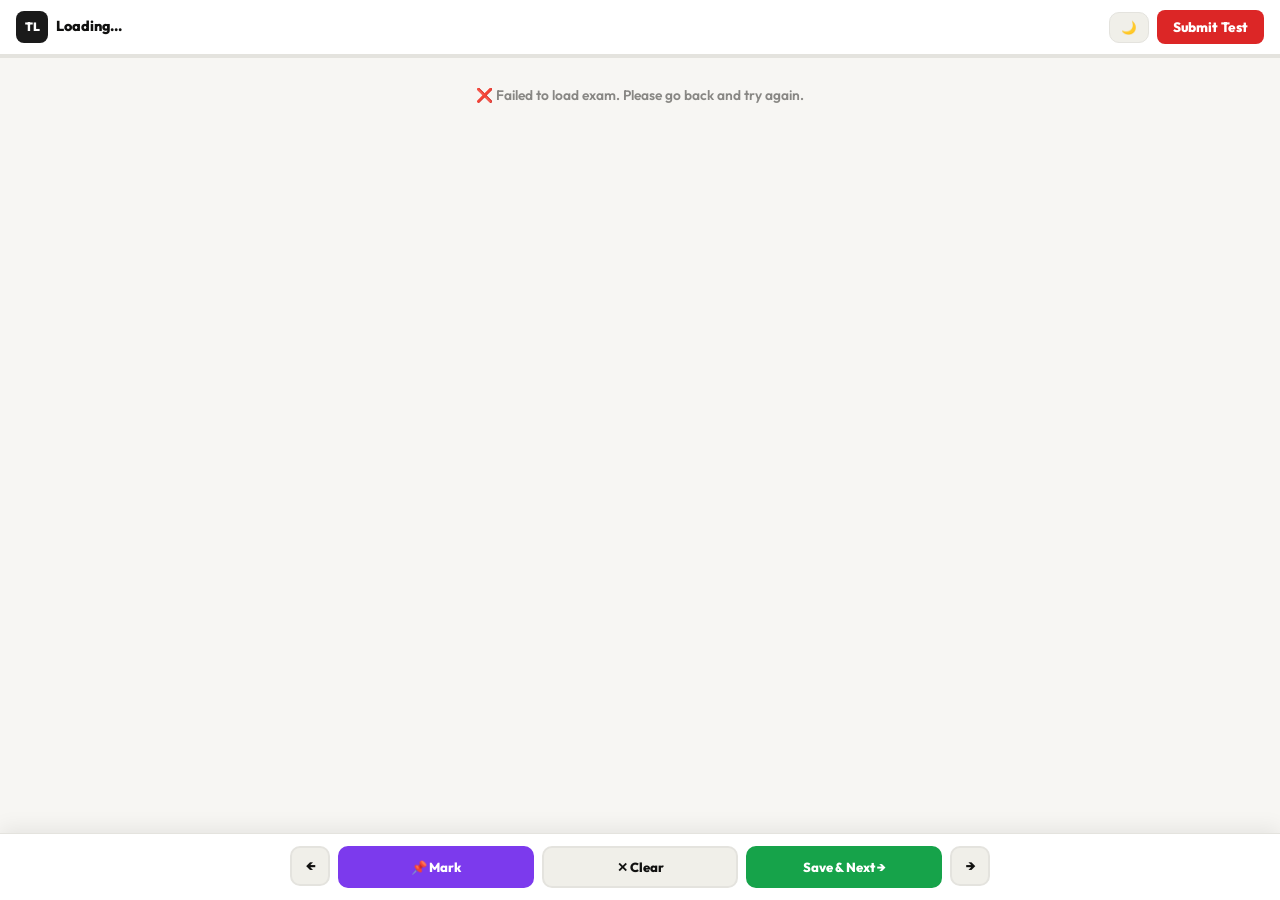
==== commit 104d9d7f: "backend/static/exam.js" ====
--- a/templates/exam.html
+++ b/templates/exam.html
@@ -15,221 +15,428 @@
   <link href="https://fonts.googleapis.com/css2?family=Outfit:wght@400;500;600;700;800;900&display=swap" rel="stylesheet">
   <link rel="stylesheet" href="/static/styles.css"/>
   <style>
-    body { font-family: 'Outfit', sans-serif !important; }
-
-    /* ── Mobile nav ── */
-    @media (max-width: 600px) {
-      .page { padding: 10px 12px 80px; }
-      .nav  { padding: 10px 0 14px; flex-wrap: wrap; gap: 6px; }
-      .brandSub { display: none; }
-      .navRight { gap: 5px; flex-wrap: wrap; }
-      .btn.ghost { padding: 7px 9px; font-size: .76rem; }
-      .pill { padding: 5px 9px; font-size: .76rem; }
-      .exam-title { font-size: 1.15rem; }
-      .exam-header { padding: 14px 16px; }
-    }
-
-    /* ── Question cards mobile ── */
-    @media (max-width: 600px) {
-      .q-card { padding: 15px 14px; border-radius: 14px; }
-      .q-text { font-size: .92rem; }
-      .opt    { padding: 10px 12px; font-size: .88rem; }
-    }
-
-    /* ── Sticky footer on mobile ── */
-    .exam-footer {
+    body { font-family: 'Outfit', sans-serif !important; margin: 0; }
+
+    /* ══════════════════════════════════
+       NTA-style layout
+    ══════════════════════════════════ */
+
+    /* Top bar */
+    .nta-topbar {
+      background: var(--surface);
+      border-bottom: 1px solid var(--border);
+      padding: 10px 16px;
+      display: flex;
+      align-items: center;
+      justify-content: space-between;
       position: sticky;
-      bottom: 0;
-      z-index: 10;
-    }
-    @media (max-width: 600px) {
-      .exam-footer { padding: 12px 14px; border-radius: 0; border-left: none; border-right: none; border-bottom: none; }
-    }
-
-    /* ── Progress bar ── */
-    .exam-progress-bar {
-      height: 3px;
-      background: var(--border);
-      border-radius: 999px;
-      margin-bottom: 12px;
-      overflow: hidden;
-    }
-    .exam-progress-fill {
-      height: 100%;
-      background: var(--accent);
-      border-radius: 999px;
-      transition: width .4s ease;
-    }
-
-    /* ── Q number dots ── */
-    .q-dots-wrap {
+      top: 0;
+      z-index: 100;
+      gap: 10px;
+    }
+    .nta-brand { display: flex; align-items: center; gap: 8px; }
+    .nta-brand .mark {
+      width: 32px; height: 32px; background: var(--accent); color: var(--accent-fg);
+      border-radius: 8px; display: grid; place-items: center; font-weight: 900; font-size: 12px;
+    }
+    .nta-brand-name { font-weight: 800; font-size: .9rem; }
+    .nta-timer-pill {
+      display: inline-flex; align-items: center; gap: 6px;
+      background: #1a3a8c; color: #fff;
+      border-radius: 8px; padding: 6px 14px;
+      font-weight: 800; font-size: .9rem; font-family: 'Outfit', sans-serif;
+      min-width: 90px; justify-content: center;
+    }
+    .nta-timer-pill.warn   { background: #d97706; }
+    .nta-timer-pill.danger { background: #dc2626; animation: pulse 1s infinite; }
+    .nta-topbar-right { display: flex; align-items: center; gap: 8px; }
+    .nta-submit-top {
+      background: #dc2626; color: #fff; border: none;
+      border-radius: 8px; padding: 8px 16px; font-size: .85rem; font-weight: 800;
+      cursor: pointer; font-family: 'Outfit', sans-serif; transition: opacity .15s;
+    }
+    .nta-submit-top:hover { opacity: .88; }
+
+    /* Progress bar under topbar */
+    .nta-progress-bar {
+      height: 3px; background: var(--border);
+    }
+    .nta-progress-fill {
+      height: 100%; background: #1a3a8c; transition: width .4s ease;
+    }
+    [data-theme="dark"] .nta-timer-pill { background: #2563eb; }
+    [data-theme="dark"] .nta-progress-fill { background: var(--accent); }
+
+    /* Main layout: question area */
+    .nta-body {
+      max-width: 700px;
+      margin: 0 auto;
+      padding: 16px 16px 160px;
+    }
+
+    /* Question counter header */
+    .nta-q-header {
       display: flex;
-      flex-wrap: wrap;
-      gap: 5px;
-      padding: 12px 16px;
+      align-items: center;
+      justify-content: space-between;
+      margin-bottom: 16px;
+      gap: 10px;
+    }
+    .nta-q-counter {
+      font-size: .9rem; font-weight: 800; color: var(--text);
+    }
+    .nta-q-counter span { color: var(--muted); font-weight: 600; }
+    .nta-q-actions { display: flex; gap: 8px; }
+    .nta-icon-btn {
+      width: 34px; height: 34px; border-radius: 8px;
+      background: var(--surface2); border: 1.5px solid var(--border);
+      display: grid; place-items: center; cursor: pointer;
+      font-size: 1rem; transition: all .15s; color: var(--text);
+    }
+    .nta-icon-btn:hover { border-color: var(--accent); }
+    .nta-icon-btn.marked { background: #7c3aed; color: #fff; border-color: #7c3aed; }
+
+    /* Question card */
+    .nta-q-card {
       background: var(--surface);
       border: 1px solid var(--border);
-      border-radius: var(--radius);
-      margin-bottom: 12px;
+      border-radius: 16px;
+      padding: 20px 18px;
       box-shadow: var(--shadow);
-    }
-    .q-dot {
-      width: 28px; height: 28px;
-      border-radius: 8px;
-      border: 1.5px solid var(--border);
+      margin-bottom: 14px;
+      animation: fadeSlide .25s ease;
+    }
+    @keyframes fadeSlide {
+      from { opacity: 0; transform: translateY(10px); }
+      to   { opacity: 1; transform: translateY(0); }
+    }
+    .nta-q-text {
+      font-size: .97rem; font-weight: 700; line-height: 1.6;
+      color: var(--text); margin-bottom: 18px;
+    }
+
+    /* NTA Options — big touch-friendly */
+    .nta-options { display: grid; gap: 10px; }
+    .nta-opt {
+      display: flex; align-items: flex-start; gap: 12px;
+      padding: 14px 16px;
+      border: 2px solid var(--border);
+      border-radius: 12px;
+      cursor: pointer;
+      transition: all .15s;
       background: var(--surface2);
+      user-select: none;
+    }
+    .nta-opt:hover { border-color: #1a3a8c; background: var(--surface); }
+    .nta-opt.selected {
+      border-color: #1a3a8c; background: #eff6ff;
+    }
+    [data-theme="dark"] .nta-opt.selected {
+      border-color: #3b82f6; background: #1e3a5f;
+    }
+    .nta-opt-key {
+      width: 30px; height: 30px; flex-shrink: 0;
+      border: 2px solid var(--border); border-radius: 6px;
       display: grid; place-items: center;
-      font-size: .72rem; font-weight: 800;
+      font-size: .82rem; font-weight: 800; color: var(--muted);
+      background: var(--surface); transition: all .15s;
+    }
+    .nta-opt.selected .nta-opt-key {
+      background: #1a3a8c; color: #fff; border-color: #1a3a8c;
+    }
+    [data-theme="dark"] .nta-opt.selected .nta-opt-key {
+      background: #3b82f6; border-color: #3b82f6;
+    }
+    .nta-opt-text {
+      font-size: .9rem; font-weight: 600; color: var(--text); line-height: 1.5;
+      padding-top: 4px;
+    }
+
+    /* Answer reveal box */
+    .nta-answer-box {
+      margin-top: 14px;
+      padding: 14px 16px;
+      background: #f0fdf4; border: 1.5px solid #86efac;
+      border-radius: 12px; font-size: .87rem; line-height: 1.65;
+    }
+    [data-theme="dark"] .nta-answer-box {
+      background: #14532d; border-color: #16a34a; color: #d1fae5;
+    }
+
+    /* Written answer */
+    .nta-written-box {
+      width: 100%; min-height: 120px; resize: vertical;
+      border: 2px solid var(--border); border-radius: 12px;
+      padding: 12px 14px; font-family: 'Outfit', sans-serif;
+      font-size: .9rem; background: var(--surface2); color: var(--text);
+      outline: none; transition: border-color .15s;
+    }
+    .nta-written-box:focus { border-color: #1a3a8c; }
+
+    /* Question palette */
+    .nta-palette-wrap {
+      background: var(--surface);
+      border: 1px solid var(--border);
+      border-radius: 16px;
+      padding: 14px 16px;
+      margin-bottom: 14px;
+      box-shadow: var(--shadow);
+    }
+    .nta-palette-title {
+      font-size: .72rem; font-weight: 800; text-transform: uppercase;
+      letter-spacing: .8px; color: var(--muted); margin-bottom: 10px;
+    }
+    .nta-palette {
+      display: flex; flex-wrap: wrap; gap: 6px;
+    }
+    .nta-p-dot {
+      width: 32px; height: 32px; border-radius: 8px;
+      border: 2px solid var(--border);
+      display: grid; place-items: center;
+      font-size: .75rem; font-weight: 800;
       cursor: pointer; transition: all .15s;
-      color: var(--muted);
-    }
-    .q-dot.answered { background: var(--accent); color: var(--accent-fg); border-color: var(--accent); }
-    .q-dot.current  { border-color: var(--accent); color: var(--accent); }
+      color: var(--muted); background: var(--surface2);
+    }
+    .nta-p-dot.answered   { background: #16a34a; color: #fff; border-color: #16a34a; }
+    .nta-p-dot.marked     { background: #7c3aed; color: #fff; border-color: #7c3aed; }
+    .nta-p-dot.current    { border-color: #1a3a8c; color: #1a3a8c; font-weight: 900; }
+    [data-theme="dark"] .nta-p-dot.current { border-color: #60a5fa; color: #60a5fa; }
+    [data-theme="dark"] .nta-p-dot.answered { background: #15803d; }
+    .nta-palette-legend {
+      display: flex; gap: 12px; flex-wrap: wrap; margin-top: 10px;
+    }
+    .nta-legend-item {
+      display: flex; align-items: center; gap: 5px;
+      font-size: .72rem; color: var(--muted); font-weight: 600;
+    }
+    .nta-legend-dot {
+      width: 12px; height: 12px; border-radius: 3px;
+    }
+    .lg-answered { background: #16a34a; }
+    .lg-marked   { background: #7c3aed; }
+    .lg-unanswered { background: var(--surface2); border: 2px solid var(--border); }
+
+    /* Bottom nav bar */
+    .nta-bottom-bar {
+      position: fixed; bottom: 0; left: 0; right: 0;
+      background: var(--surface);
+      border-top: 1px solid var(--border);
+      padding: 12px 16px;
+      display: flex; gap: 8px; justify-content: center;
+      align-items: center;
+      z-index: 100;
+      box-shadow: 0 -4px 20px rgba(0,0,0,.08);
+    }
+    .nta-bottom-bar-inner {
+      display: flex; gap: 8px; max-width: 700px; width: 100%;
+    }
+    .nta-bar-btn {
+      flex: 1; padding: 11px 8px; border-radius: 10px;
+      font-size: .82rem; font-weight: 800; cursor: pointer;
+      font-family: 'Outfit', sans-serif; border: 2px solid var(--border);
+      transition: all .15s; text-align: center;
+    }
+    .nta-bar-btn.review {
+      background: #7c3aed; color: #fff; border-color: #7c3aed;
+    }
+    .nta-bar-btn.review:hover { opacity: .88; }
+    .nta-bar-btn.clear {
+      background: var(--surface2); color: var(--text);
+    }
+    .nta-bar-btn.clear:hover { border-color: var(--accent); }
+    .nta-bar-btn.next {
+      background: #16a34a; color: #fff; border-color: #16a34a;
+    }
+    .nta-bar-btn.next:hover { opacity: .88; }
+    .nta-nav-arrows {
+      display: flex; gap: 6px;
+    }
+    .nta-arrow-btn {
+      width: 40px; height: 40px; border-radius: 10px;
+      background: var(--surface2); border: 2px solid var(--border);
+      display: grid; place-items: center; cursor: pointer;
+      font-size: .9rem; font-weight: 800; color: var(--text);
+      transition: all .15s; font-family: 'Outfit', sans-serif;
+      flex-shrink: 0;
+    }
+    .nta-arrow-btn:hover { border-color: var(--accent); }
+    .nta-arrow-btn:disabled { opacity: .3; cursor: not-allowed; }
+    .nta-arrow-btn:disabled:hover { border-color: var(--border); }
+
+    /* Result & Modal (reuse existing styles) */
+    .result-card {
+      background: var(--surface); border: 1px solid var(--border);
+      border-radius: 16px; padding: 24px 20px;
+      box-shadow: var(--shadow); margin-top: 14px;
+    }
+    .result-score { font-size: 2.6rem; font-weight: 900; letter-spacing: -2px; }
+    .result-grade { display: inline-block; margin-top: 8px; padding: 4px 14px; border-radius: 999px; font-size: .8rem; font-weight: 800; background: var(--surface2); border: 1px solid var(--border); }
+    .result-feedback { margin-top: 12px; color: var(--muted); font-size: .88rem; line-height: 1.6; }
+    .result-section { margin-top: 18px; }
+    .result-section h3 { font-size: .76rem; font-weight: 800; text-transform: uppercase; letter-spacing: .5px; color: var(--muted); margin-bottom: 10px; }
+    .result-section ul { padding-left: 18px; display: grid; gap: 6px; }
+    .result-section li { font-size: .87rem; }
+    hr { border: none; border-top: 1px solid var(--border); margin: 18px 0; }
+    .share-row { margin-top: 18px; padding-top: 14px; border-top: 1px solid var(--border); }
+    .share-label { font-size: .78rem; font-weight: 700; color: var(--muted); text-transform: uppercase; letter-spacing: .5px; margin-bottom: 9px; }
+    .share-btns { display: flex; gap: 8px; flex-wrap: wrap; }
+    .share-btn { display: inline-flex; align-items: center; gap: 6px; padding: 9px 15px; border-radius: 10px; font-size: .83rem; font-weight: 700; cursor: pointer; text-decoration: none; border: none; font-family: var(--font); transition: opacity .15s; }
+    .share-btn:hover { opacity: .85; }
+    .share-btn.whatsapp { background: #25D366; color: #fff; }
+    .share-btn.twitter  { background: #1DA1F2; color: #fff; }
+    .share-btn.copy     { background: var(--surface2); color: var(--text); border: 1px solid var(--border); }
+    .time-table-wrap { margin-top: 8px; overflow-x: auto; }
+    .time-table { width: 100%; border-collapse: collapse; font-size: .8rem; }
+    .time-table th { text-align: left; color: var(--muted); font-weight: 700; padding: 5px 7px; border-bottom: 1px solid var(--border); font-size: .73rem; text-transform: uppercase; letter-spacing: .4px; }
+    .time-table td { padding: 7px 7px; border-bottom: 1px solid var(--border); vertical-align: middle; }
+    .tc-q { font-weight: 800; width: 32px; }
+    .tc-type { color: var(--muted); width: 60px; }
+    .tc-time { font-weight: 700; width: 55px; }
+    .time-bar-wrap { background: var(--surface2); border-radius: 999px; height: 6px; overflow: hidden; }
+    .time-bar { background: var(--accent); height: 100%; border-radius: 999px; min-width: 3px; }
+    .sub-status { font-size: .86rem; font-weight: 600; color: var(--muted); }
+    .sub-status.ok  { color: #16a34a; }
+    .sub-status.err { color: #dc2626; }
+
+    /* Modal */
+    .modal { position: fixed; inset: 0; background: rgba(0,0,0,.5); backdrop-filter: blur(4px); display: grid; place-items: center; padding: 16px; z-index: 999; }
+    .modal-card { width: min(380px, 100%); background: var(--surface); border: 1px solid var(--border); border-radius: 16px; padding: 28px 24px; box-shadow: 0 8px 40px rgba(0,0,0,.12); }
+    .modal-card h3 { font-size: 1.15rem; font-weight: 900; margin-bottom: 8px; }
+    .modal-card p { color: var(--muted); font-size: .88rem; margin-bottom: 20px; }
+    .wl-modal { position: fixed; inset: 0; background: rgba(0,0,0,.5); backdrop-filter: blur(4px); display: grid; place-items: center; padding: 16px; z-index: 999; }
+    .wl-modal-card { width: min(460px, 100%); background: var(--surface); border: 1px solid var(--border); border-radius: 16px; padding: 26px 24px; box-shadow: 0 8px 40px rgba(0,0,0,.12); max-height: 90vh; overflow-y: auto; }
+    .wl-modal-head { display: flex; justify-content: space-between; align-items: flex-start; margin-bottom: 6px; }
+    .wl-modal-head h3 { font-size: 1.15rem; font-weight: 900; }
+    .wl-close { border: none; background: var(--surface2); border-radius: 8px; width: 30px; height: 30px; display: grid; place-items: center; cursor: pointer; font-size: 1rem; color: var(--muted); }
+    .wl-sub { color: var(--muted); font-size: .86rem; margin-bottom: 18px; }
+    .wl-success { display: none; text-align: center; padding: 16px 0 8px; }
+    .wl-success .tick { font-size: 2rem; margin-bottom: 10px; }
+    .wl-success h3 { font-weight: 900; margin-bottom: 6px; }
+    .form { display: grid; gap: 14px; }
+    .field { display: grid; gap: 6px; }
+    .label { font-size: .73rem; font-weight: 800; color: var(--muted); text-transform: uppercase; letter-spacing: .6px; }
+    .input, select, textarea { width: 100%; background: var(--surface2); border: 1.5px solid var(--border); color: var(--text); border-radius: 10px; padding: 11px 13px; font-family: 'Outfit', sans-serif; font-size: .9rem; outline: none; transition: border-color .15s; appearance: none; }
+    .input:focus, select:focus, textarea:focus { border-color: var(--accent); }
+    .btn { display: inline-flex; align-items: center; gap: 6px; border: none; background: var(--accent); color: var(--accent-fg); padding: 9px 16px; border-radius: 10px; font-weight: 700; font-size: .88rem; cursor: pointer; transition: opacity .15s; font-family: 'Outfit', sans-serif; }
+    .btn:hover { opacity: .88; }
+    .btn:disabled { opacity: .4; pointer-events: none; }
+
+    @keyframes pulse { 0%,100%{opacity:1;} 50%{opacity:.6;} }
+
     @media (max-width: 600px) {
-      .q-dot { width: 26px; height: 26px; font-size: .68rem; border-radius: 7px; }
+      .nta-body { padding: 12px 12px 150px; }
+      .nta-topbar { padding: 8px 12px; }
+      .nta-q-text { font-size: .9rem; }
+      .nta-opt { padding: 12px 13px; }
+      .nta-bottom-bar { padding: 10px 12px; }
+      .nta-bar-btn { font-size: .77rem; padding: 10px 6px; }
     }
   </style>
 </head>
 <body>
-<main class="page">
-  <header class="nav">
-    <div class="brand">
-      <div class="mark">TL</div>
-      <div>
-        <div class="brandName">Test lele</div>
-        <div class="brandSub" id="paperMeta">Loading...</div>
+
+<!-- Top bar -->
+<div class="nta-topbar">
+  <div class="nta-brand">
+    <div class="mark">TL</div>
+    <div class="nta-brand-name" id="paperMeta">Loading...</div>
+  </div>
+  <div class="nta-topbar-right">
+    <div class="nta-timer-pill" id="timerPill" style="display:none;">⏱ 00:00</div>
+    <button class="btn" style="padding:7px 11px;font-size:.78rem;background:var(--surface2);color:var(--text);border:1px solid var(--border);" id="themeBtn" type="button">🌙</button>
+    <button class="nta-submit-top" id="submitTopBtn" type="button">Submit Test</button>
+  </div>
+</div>
+<div class="nta-progress-bar"><div class="nta-progress-fill" id="examProgressFill" style="width:0%"></div></div>
+
+<div class="nta-body">
+
+  <!-- Question palette -->
+  <div class="nta-palette-wrap" id="paletteWrap" style="display:none;">
+    <div class="nta-palette-title">Questions</div>
+    <div class="nta-palette" id="qPalette"></div>
+    <div class="nta-palette-legend">
+      <div class="nta-legend-item"><div class="nta-legend-dot lg-answered"></div>Answered</div>
+      <div class="nta-legend-item"><div class="nta-legend-dot lg-marked"></div>Marked</div>
+      <div class="nta-legend-item"><div class="nta-legend-dot lg-unanswered"></div>Not answered</div>
+    </div>
+  </div>
+
+  <!-- Active question -->
+  <div id="activeQuestion"></div>
+
+  <!-- Status -->
+  <div class="sub-status" id="submitStatus" style="text-align:center;margin:10px 0;"></div>
+
+  <!-- Result -->
+  <div id="result" style="display:none;"></div>
+
+</div>
+
+<!-- Bottom nav bar -->
+<div class="nta-bottom-bar" id="bottomBar">
+  <div class="nta-bottom-bar-inner">
+    <button class="nta-arrow-btn" id="btnPrev">←</button>
+    <button class="nta-bar-btn review" id="btnMark">📌 Mark</button>
+    <button class="nta-bar-btn clear"  id="btnClear">✕ Clear</button>
+    <button class="nta-bar-btn next"   id="btnNext">Save & Next →</button>
+    <button class="nta-arrow-btn" id="btnNextArrow">→</button>
+  </div>
+</div>
+
+<!-- Time over modal -->
+<div class="modal" id="timeOverModal" style="display:none;">
+  <div class="modal-card">
+    <h3>⏱ Time's Up!</h3>
+    <p>Your exam has been auto-submitted.</p>
+    <button class="btn" id="timeOverOk" type="button" style="width:100%;justify-content:center;">View Results</button>
+  </div>
+</div>
+
+<!-- Waitlist / Feedback Modal -->
+<div class="wl-modal" id="wlModal" style="display:none;">
+  <div class="wl-modal-card">
+    <div class="wl-modal-head">
+      <h3>👋 How was Test lele?</h3>
+      <button class="wl-close" id="wlClose">✕</button>
+    </div>
+    <p class="wl-sub">Quick feedback? Takes 20 seconds. Helps us improve!</p>
+    <form class="form" id="wlForm" action="https://formspree.io/f/maqpwqev" method="POST">
+      <div class="field">
+        <label class="label">Your Name</label>
+        <input class="input" type="text" name="name" placeholder="Rahul Sharma" required/>
       </div>
+      <div class="field">
+        <label class="label">Email</label>
+        <input class="input" type="email" name="email" placeholder="rahul@example.com" required/>
+      </div>
+      <div class="field">
+        <label class="label">Rate your experience</label>
+        <select class="input" name="rating">
+          <option value="">Select...</option>
+          <option value="5">⭐⭐⭐⭐⭐ Excellent!</option>
+          <option value="4">⭐⭐⭐⭐ Good</option>
+          <option value="3">⭐⭐⭐ Okay</option>
+          <option value="2">⭐⭐ Needs work</option>
+          <option value="1">⭐ Not good</option>
+        </select>
+      </div>
+      <div class="field">
+        <label class="label">Feedback <span style="font-weight:400;text-transform:none;">(optional)</span></label>
+        <textarea class="input" name="feedback" placeholder="What should we improve?" style="min-height:60px;"></textarea>
+      </div>
+      <input type="hidden" name="_subject" value="Test lele — post-exam feedback!"/>
+      <button class="btn" type="submit" style="width:100%;justify-content:center;padding:13px;">Submit Feedback →</button>
+    </form>
+    <div class="wl-success" id="wlSuccess">
+      <div class="tick">🙏</div>
+      <h3>Thank you!</h3>
+      <p>Your feedback means a lot. We'll keep building!</p>
     </div>
-    <div class="navRight">
-      <span class="pill" id="timerPill" style="display:none;">⏱ 00:00</span>
-      <span class="pill" id="progressPill">Q 0/0</span>
-      <button class="btn ghost" id="slideModeBtn" type="button">▦ Slide</button>
-      <button class="btn ghost" id="themeBtn" type="button">🌙</button>
-      <button class="btn ghost" id="printBtn" type="button" style="display:none;">🖨</button>
-    </div>
-  </header>
-
-  <!-- Progress bar -->
-  <div class="exam-progress-bar">
-    <div class="exam-progress-fill" id="examProgressFill" style="width:0%"></div>
-  </div>
-
-  <div class="exam-header">
-    <h1 class="exam-title" id="paperTitle">Test Paper</h1>
-    <div class="exam-info" id="paperInfo">Answer all questions carefully.</div>
-  </div>
-
-  <!-- Q number dots -->
-  <div class="q-dots-wrap" id="qDots" style="display:none;"></div>
-
-  <!-- Slide nav -->
-  <div class="slide-progress-bar"><div class="slide-progress-fill" id="slideProgressFill"></div></div>
-  <div class="slide-nav">
-    <button class="slide-btn" id="slidePrev">← Prev</button>
-    <span class="slide-counter" id="slideCounter"></span>
-    <button class="slide-btn" id="slideNext">Next →</button>
-  </div>
-
-  <div id="paper"></div>
-
-  <div class="exam-footer">
-    <button class="btn" id="submitBtn" type="button" style="font-weight:800;padding:12px 22px;">Submit Exam</button>
-    <div class="sub-status" id="submitStatus"></div>
-  </div>
-
-  <div id="result" style="display:none;"></div>
-
-  <div class="modal" id="timeOverModal" style="display:none;">
-    <div class="modal-card">
-      <h3>⏱ Time's Up!</h3>
-      <p>Your exam has been auto-submitted.</p>
-      <button class="btn" id="timeOverOk" type="button">View Results</button>
-    </div>
-  </div>
-
-  <!-- Waitlist Modal -->
-  <div class="wl-modal" id="wlModal" style="display:none;">
-    <div class="wl-modal-card">
-      <div class="wl-modal-head">
-        <h3>👋 How was Test lele?</h3>
-        <button class="wl-close" id="wlClose">✕</button>
-      </div>
-      <p class="wl-sub">Quick feedback? Takes 20 seconds. Helps us improve!</p>
-      <form class="form" id="wlForm" action="https://formspree.io/f/maqpwqev" method="POST">
-        <div class="field">
-          <label class="label">Your Name</label>
-          <input class="input" type="text" name="name" placeholder="Rahul Sharma" required/>
-        </div>
-        <div class="field">
-          <label class="label">Email</label>
-          <input class="input" type="email" name="email" placeholder="rahul@example.com" required/>
-        </div>
-        <div class="field">
-          <label class="label">Rate your experience</label>
-          <select class="input" name="rating">
-            <option value="">Select...</option>
-            <option value="5">⭐⭐⭐⭐⭐ Excellent!</option>
-            <option value="4">⭐⭐⭐⭐ Good</option>
-            <option value="3">⭐⭐⭐ Okay</option>
-            <option value="2">⭐⭐ Needs work</option>
-            <option value="1">⭐ Not good</option>
-          </select>
-        </div>
-        <div class="field">
-          <label class="label">Feedback <span style="font-weight:400;text-transform:none;">(optional)</span></label>
-          <textarea class="input" name="feedback" placeholder="What should we improve?" style="min-height:60px;"></textarea>
-        </div>
-        <input type="hidden" name="_subject" value="Test lele — post-exam feedback!"/>
-        <button class="btn" type="submit" style="width:100%;justify-content:center;padding:13px;">Submit Feedback →</button>
-        <p style="font-size:.74rem;color:var(--muted);text-align:center;margin-top:8px;">No spam. Only launch updates. 🙏</p>
-      </form>
-      <div class="wl-success" id="wlSuccess">
-        <div class="tick">🙏</div>
-        <h3>Thank you!</h3>
-        <p>Your feedback means a lot. We'll keep building!</p>
-      </div>
-    </div>
-  </div>
-</main>
-
-<script>
-// Q-dot progress tracker — injected after exam.js builds questions
-function initQDots(total) {
-  const wrap = document.getElementById('qDots');
-  if (!wrap || total === 0) return;
-  wrap.style.display = 'flex';
-  wrap.innerHTML = '';
-  for (let i = 1; i <= total; i++) {
-    const d = document.createElement('div');
-    d.className = 'q-dot';
-    d.textContent = i;
-    d.id = `qdot-${i}`;
-    d.addEventListener('click', () => {
-      const el = document.getElementById(`q-card-${i}`);
-      if (el) el.scrollIntoView({ behavior: 'smooth', block: 'center' });
-    });
-    wrap.appendChild(d);
-  }
-}
-
-function markQDotAnswered(qNum) {
-  const d = document.getElementById(`qdot-${qNum}`);
-  if (d) d.classList.add('answered');
-  // Update progress bar
-  const answered = document.querySelectorAll('.q-dot.answered').length;
-  const total = document.querySelectorAll('.q-dot').length;
-  if (total > 0) {
-    document.getElementById('examProgressFill').style.width = `${(answered/total)*100}%`;
-  }
-}
-
-// Expose globally so exam.js can call
-window.initQDots = initQDots;
-window.markQDotAnswered = markQDotAnswered;
-</script>
+  </div>
+</div>
 
 <script src="/static/exam.js"></script>
-
 <script>
 document.getElementById("wlClose")?.addEventListener("click", () => {
   document.getElementById("wlModal").style.display = "none";
@@ -251,9 +458,7 @@
     } else { btn.disabled = false; btn.textContent = "Try again →"; }
   } catch { btn.disabled = false; btn.textContent = "Try again →"; }
 });
-
-// Show print btn on desktop
-if (window.innerWidth > 600) document.getElementById('printBtn').style.display = 'inline-flex';
 </script>
+
 </body>
 </html>
--- a/static/styles.css
+++ b/static/styles.css
@@ -58,20 +58,9 @@
   min-height: 100vh;
   font-size: 15px;
   line-height: 1.6;
-}
-
-
-/* ════════════════════════════════════
-   Layout
-════════════════════════════════════ */
-
-.page {
-  width: 100%;
-  max-width: 720px;
-  margin: 0 auto;
-  padding: 14px 24px 80px;
-}
-
+  /* FIX: prevent horizontal scroll on body */
+  overflow-x: hidden;
+}
 
 /* ════════════════════════════════════
    Navigation
@@ -169,7 +158,7 @@
   border: 1px solid var(--border);
   border-radius: var(--radius);
   box-shadow: var(--shadow);
-  padding: 24px 22px;         /* ← fixed: generous padding so content doesn't touch border */
+  padding: 24px 22px;
 }
 
 .card h2 {
@@ -177,6 +166,14 @@
   font-weight: 800;
   margin-bottom: 16px;
   letter-spacing: -.3px;
+}
+
+/* FIX: constrain page width, center it, prevent children from overflowing */
+.page {
+  max-width: 520px;
+  width: 100%;
+  margin: 0 auto;
+  overflow-x: hidden;
 }
 
 
@@ -203,13 +200,16 @@
   border: 1.5px solid var(--border);
   color: var(--text);
   border-radius: var(--radius-sm);
-  padding: 12px 14px;          /* ← slightly more padding inside inputs */
+  padding: 12px 14px;
   font-family: var(--font);
   font-size: .9rem;
   outline: none;
   transition: border-color .15s, box-shadow .15s;
   appearance: none;
   -webkit-appearance: none;
+  /* FIX: inputs must never exceed their container */
+  max-width: 100%;
+  min-width: 0;
 }
 
 .input:focus,
@@ -222,6 +222,9 @@
 textarea { min-height: 80px; resize: vertical; }
 
 .row2 { display: grid; grid-template-columns: 1fr 1fr; gap: 12px; }
+
+/* FIX: row2 children must not overflow */
+.row2 > * { min-width: 0; }
 
 .hint { font-size: .76rem; color: var(--muted); }
 
@@ -276,10 +279,12 @@
   background: var(--surface);
   border: 1px solid var(--border);
   border-radius: var(--radius);
-  padding: 18px 20px;          /* ← fixed: content doesn't touch border */
+  padding: 18px 20px;
   margin-bottom: 12px;
   box-shadow: var(--shadow);
   transition: border-left-color .2s;
+  /* FIX: prevent internal content from bursting out */
+  overflow: hidden;
 }
 
 .q-card.answered { border-left: 3px solid var(--green); }
